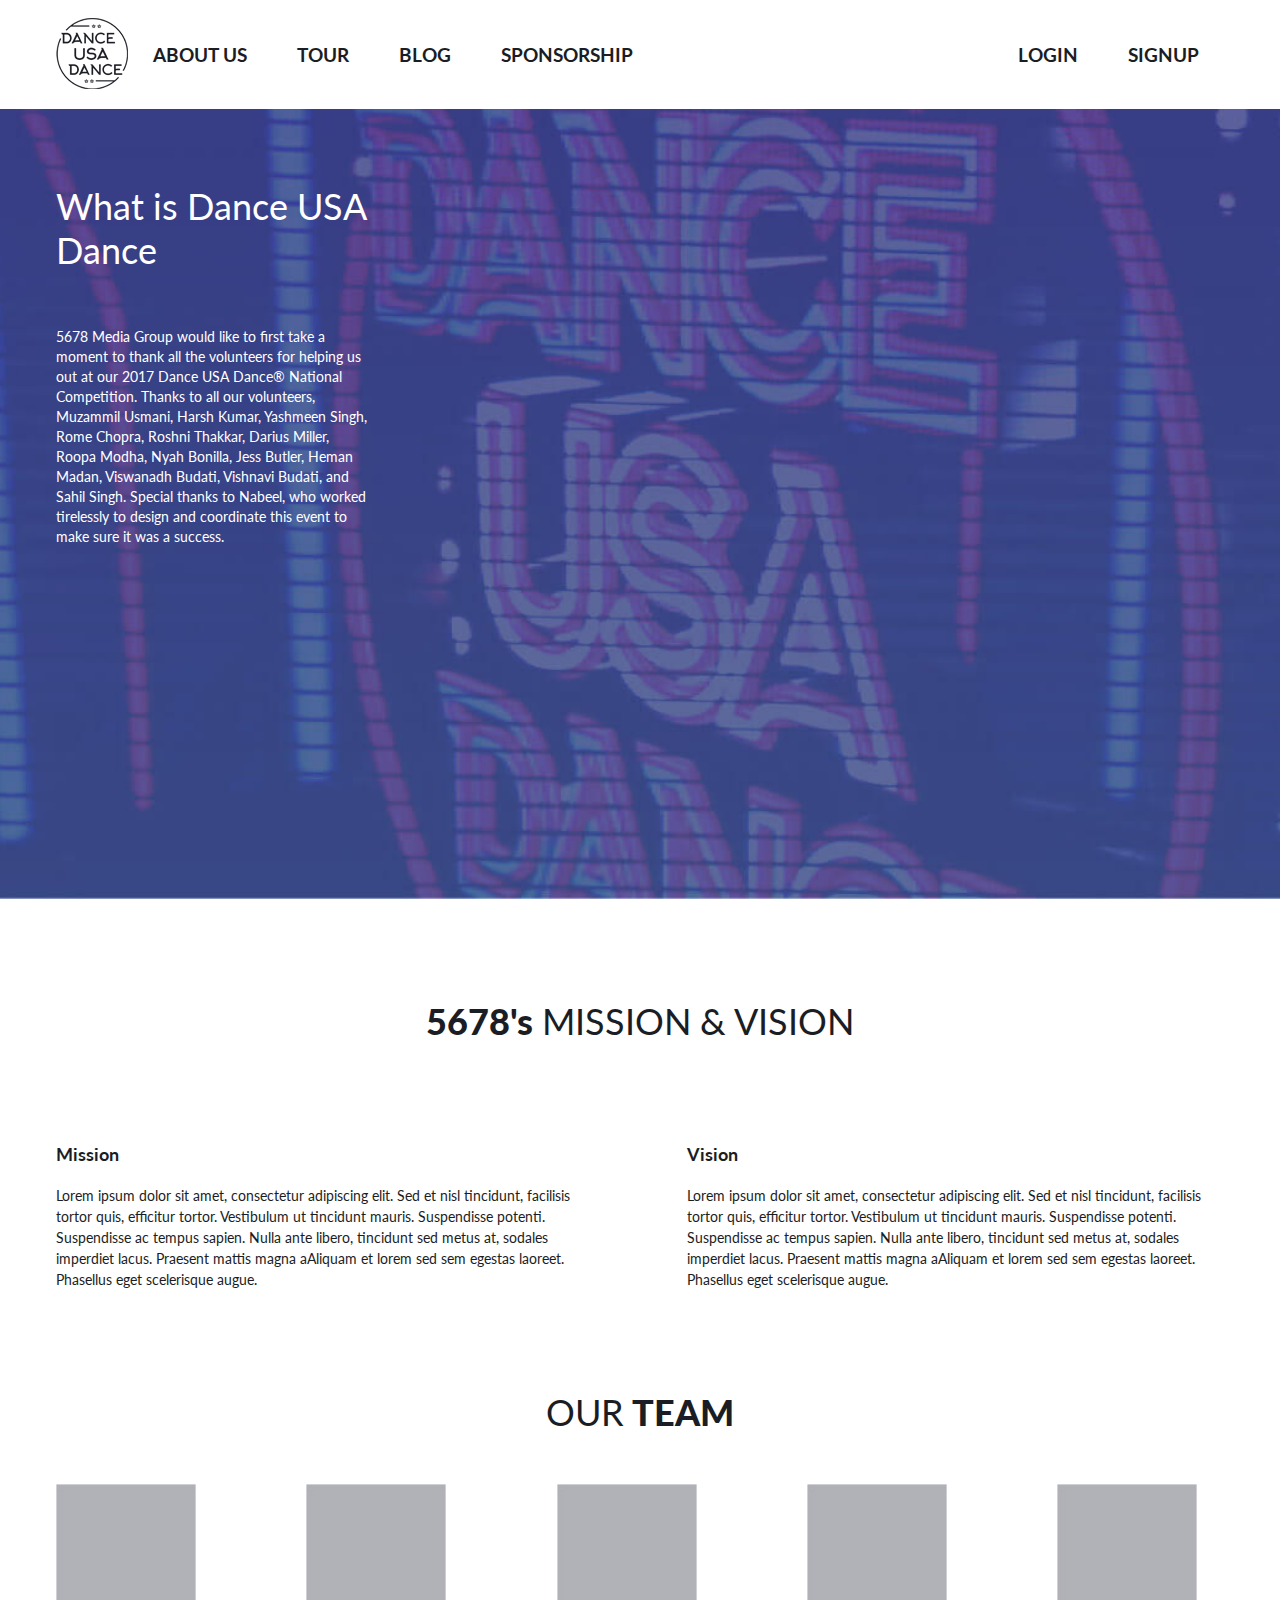
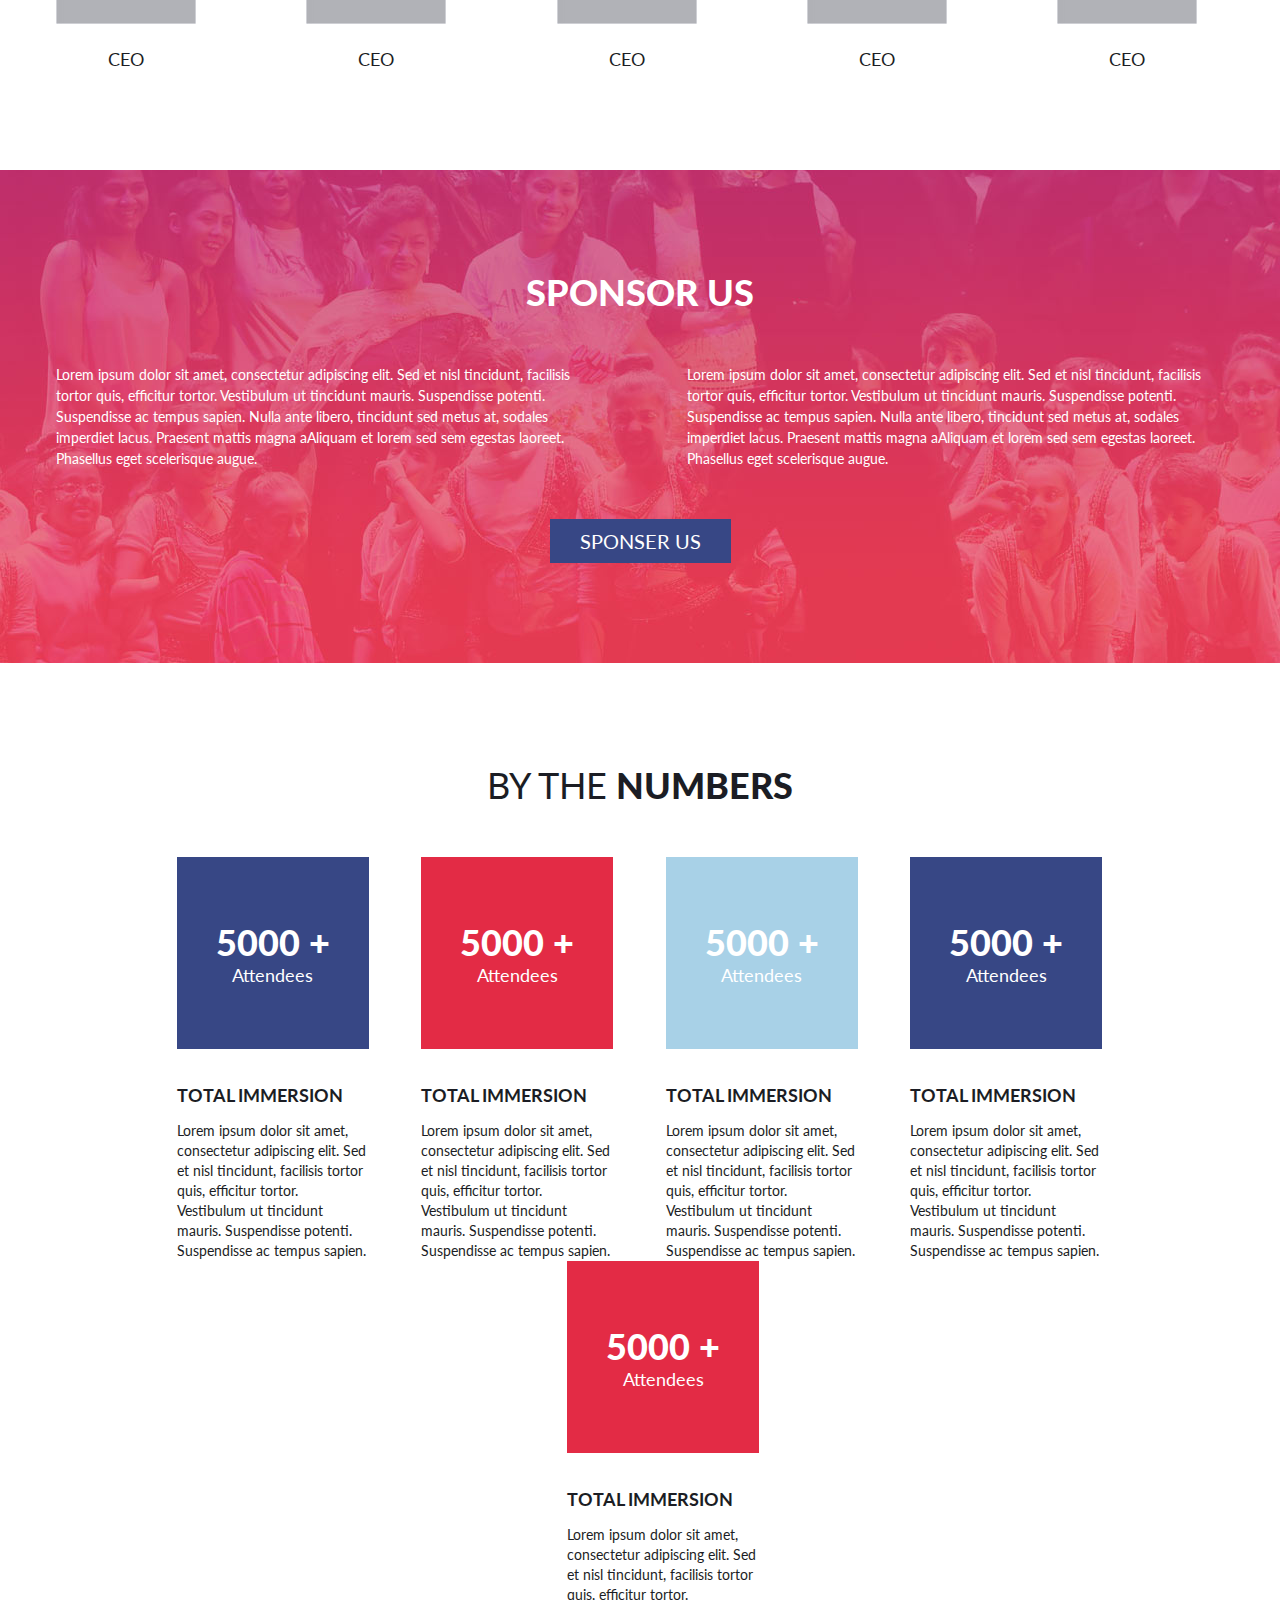
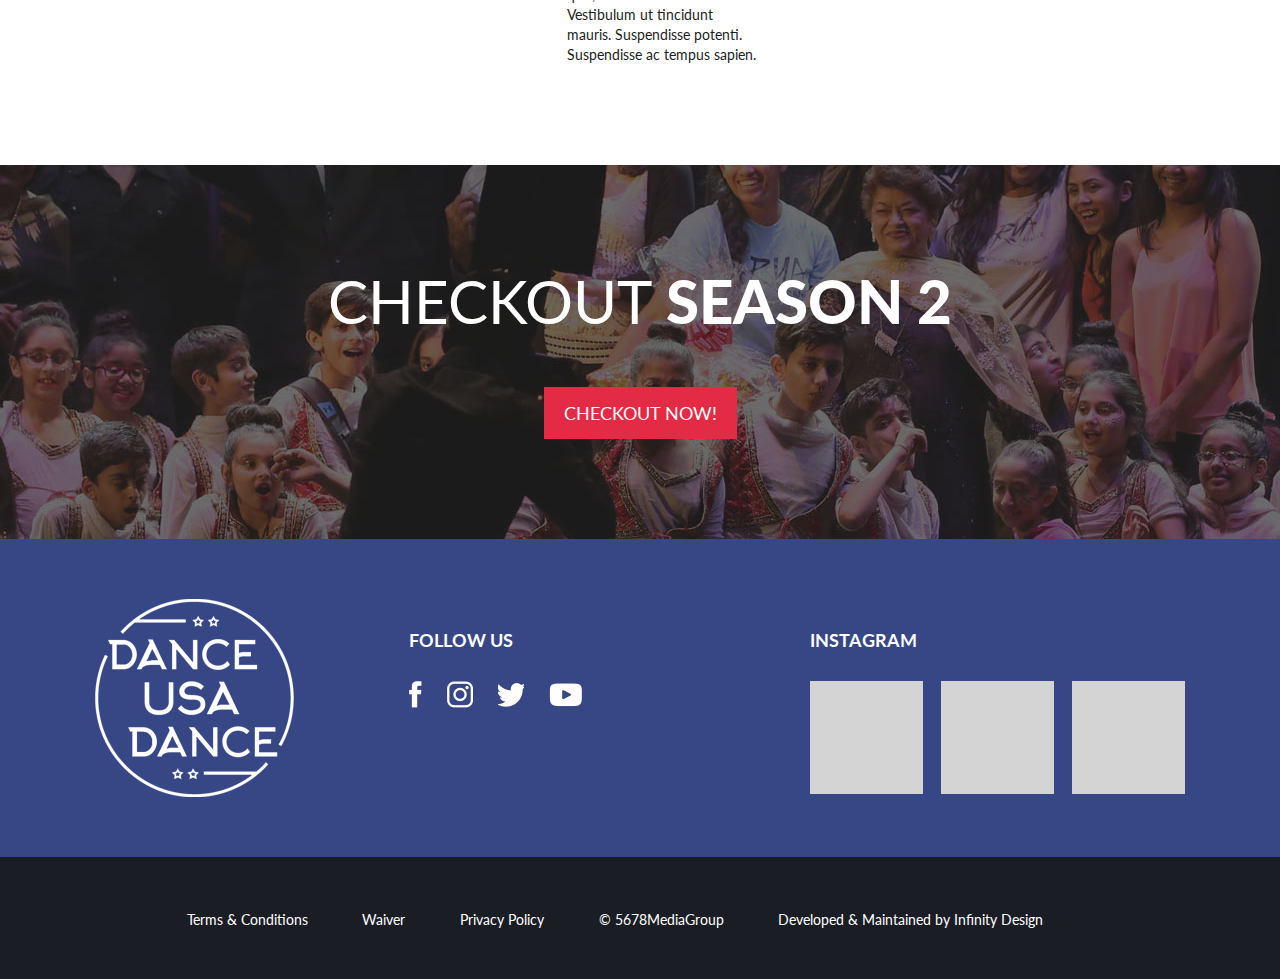
==== about_us.html @ e47f3656 "c" ====
<!DOCTYPE html>
<html>
	<head>
		<title>DUD</title>
		<meta name="viewport" content="width=device-width, initial-scale=1.0, maximum-scale=1.0, user-scalable=no" />
		<link href="https://fonts.googleapis.com/css?family=Lato:300,400,400i,700,900,900i" rel="stylesheet">
		<link href="css/style.css" rel="stylesheet">
	</head>
	<body>
		
		<div class="wrapper clearfix">
			<div class="headWrap clearfix">
				<div class="container clearfix navigation">
					<div class="header clearfix">
						<div class="logo fl"><a href="#"><img src="images/logo.png"></a></div>
						<div class="nav fl">
							<ul>
								<li><a href="#">About Us</a></a></li>
								<li><a href="#">Tour</a></li>
								<li><a href="#">Blog</a></li>
								<li><a href="#">Sponsorship</a></li>
							</ul>
						</div>
						<div class="siteLogin fr">
							<ul>
								<li class="dropdown">
									<a href="javascript:void(0)" class="loginpanel" id="login">Login</a>
									<!-- log In end  -->
								</li>
								<li><a href="javascript:void(0)" class="loginpanel" id="signUp">Signup</a></li>
							</ul>
						</div>
					</div>
				</div>
				<!-- container end -->
			</div>


			<section class="abtVideoWrap clearfix">
				<div class="container clearfix">
					<div class="abtVideo">
						<div class="txtBlock fl">
							<div class="vTitle">What is Dance USA Dance</div>
							<p>5678 Media Group would like to first take a moment to thank all the volunteers for helping us out at our 2017 Dance USA Dance® National Competition. Thanks to all our volunteers, Muzammil Usmani, Harsh Kumar, Yashmeen Singh, Rome Chopra, Roshni Thakkar, Darius Miller, Roopa Modha, Nyah Bonilla, Jess Butler, Heman Madan, Viswanadh Budati, Vishnavi Budati, and Sahil Singh. Special thanks to Nabeel, who worked tirelessly to design and coordinate this event to make sure it was a success.</p>
						</div>

						<div class="videoBlock fr">
							<iframe id="player" type="text/html" width="100%" height="475" src="https://www.youtube.com/embed/juFWl3vqsTQ?rel=0&amp;controls=0&amp;showinfo=0" frameborder="0" allowfullscreen></iframe>
						</div>
					</div>	
				</div>	
			</section>
			<!-- abtVideoWrap end -->


			<section class=" abtWrap mgTop100 clearfix">
				<div class="visionWrap clearfix">
					<h2 class="headH2 txt-center">5678's <span>MISSION & VISION</span></h2>
					<div class="container">
						<div class="colhalf fl">
							<h6 class="headH6">Mission</h6>
							<p>Lorem ipsum dolor sit amet, consectetur adipiscing elit. Sed et nisl tincidunt, facilisis tortor quis, efficitur tortor. Vestibulum ut tincidunt mauris. Suspendisse potenti. Suspendisse ac tempus sapien. Nulla ante libero, tincidunt sed metus at, sodales imperdiet lacus. Praesent mattis magna aAliquam et lorem sed sem egestas laoreet. Phasellus eget scelerisque augue.</p>
						</div>
						<div class="colhalf fr">
							<h6 class="headH6">Vision</h6>
							<p>Lorem ipsum dolor sit amet, consectetur adipiscing elit. Sed et nisl tincidunt, facilisis tortor quis, efficitur tortor. Vestibulum ut tincidunt mauris. Suspendisse potenti. Suspendisse ac tempus sapien. Nulla ante libero, tincidunt sed metus at, sodales imperdiet lacus. Praesent mattis magna aAliquam et lorem sed sem egestas laoreet. Phasellus eget scelerisque augue.</p>
						</div>
					</div>	
				</div>	

				<div class="ourTeam clearfix">
					<div class="container">
						<h2 class="headH2 txt-center"><span>OUR</span> TEAM</h2>
						<ul class="teamMember">
							<li>
								<img src="images/team.jpg">
								<div class="designation">CEO</div>
							</li>
							<li>
								<img src="images/team.jpg">
								<div class="designation">CEO</div>
							</li>
							<li>
								<img src="images/team.jpg">
								<div class="designation">CEO</div>
							</li>
							<li>
								<img src="images/team.jpg">
								<div class="designation">CEO</div>
							</li>
							<li>
								<img src="images/team.jpg">
								<div class="designation">CEO</div>
							</li>
						</ul>
					</div>	
				</div>

				<div class="sponserUs paddTopBtm  mgTop100 clearfix">
					<h2 class="headH2 mgBtm50 txt-center">SPONSOR US</span></h2>

					<div class="container">
						<div class="colhalf fl">
							<p>Lorem ipsum dolor sit amet, consectetur adipiscing elit. Sed et nisl tincidunt, facilisis tortor quis, efficitur tortor. Vestibulum ut tincidunt mauris. Suspendisse potenti. Suspendisse ac tempus sapien. Nulla ante libero, tincidunt sed metus at, sodales imperdiet lacus. Praesent mattis magna aAliquam et lorem sed sem egestas laoreet. Phasellus eget scelerisque augue.</p>
						</div>
						<div class="colhalf fr">
							<p>Lorem ipsum dolor sit amet, consectetur adipiscing elit. Sed et nisl tincidunt, facilisis tortor quis, efficitur tortor. Vestibulum ut tincidunt mauris. Suspendisse potenti. Suspendisse ac tempus sapien. Nulla ante libero, tincidunt sed metus at, sodales imperdiet lacus. Praesent mattis magna aAliquam et lorem sed sem egestas laoreet. Phasellus eget scelerisque augue.</p>
						</div>

						<div class="txt-center mgTop50 clearfix fl width100"><a href="" class="sponserBtn ">Sponser Us</a></div>
					</div>	

				</div>

				<div class="dudNumbers paddTopBtm clearfix">
					<div class="container">
						<h2 class="headH2 txt-center"><span>BY THE </span> NUMBERS</h2>
						<ul class="dudNumList mgTop50 txt-center">
							<li>
								<div class="numBoxWrap bg1 txt-center">
									<div class="numWrap">
										<h2 class="headH2">5000 +</h2>
										<p>Attendees</p>
									</div>
								</div>	
								<div class="titleTxt txt-left">TOTAL IMMERSION</div>
								<p class="txtcopy txt-left">Lorem ipsum dolor sit amet, consectetur adipiscing elit. Sed et nisl tincidunt, facilisis tortor quis, efficitur tortor. Vestibulum ut tincidunt mauris. Suspendisse potenti. Suspendisse ac tempus sapien.</p>
							</li>
							<li>
								<div class="numBoxWrap bg2 txt-center">
									<div class="numWrap">
										<h2 class="headH2">5000 +</h2>
										<p>Attendees</p>
									</div>
								</div>	
								<div class="titleTxt txt-left">TOTAL IMMERSION</div>
								<p class="txtcopy txt-left">Lorem ipsum dolor sit amet, consectetur adipiscing elit. Sed et nisl tincidunt, facilisis tortor quis, efficitur tortor. Vestibulum ut tincidunt mauris. Suspendisse potenti. Suspendisse ac tempus sapien.</p>
							</li>
							<li>
								<div class="numBoxWrap bg3 txt-center">
									<div class="numWrap">
										<h2 class="headH2">5000 +</h2>
										<p>Attendees</p>
									</div>
								</div>	
								<div class="titleTxt txt-left">TOTAL IMMERSION</div>
								<p class="txtcopy txt-left">Lorem ipsum dolor sit amet, consectetur adipiscing elit. Sed et nisl tincidunt, facilisis tortor quis, efficitur tortor. Vestibulum ut tincidunt mauris. Suspendisse potenti. Suspendisse ac tempus sapien.</p>
							</li>
							<li>
								<div class="numBoxWrap bg1 txt-center">
									<div class="numWrap">
										<h2 class="headH2">5000 +</h2>
										<p>Attendees</p>
									</div>
								</div>	
								<div class="titleTxt txt-left">TOTAL IMMERSION</div>
								<p class="txtcopy txt-left">Lorem ipsum dolor sit amet, consectetur adipiscing elit. Sed et nisl tincidunt, facilisis tortor quis, efficitur tortor. Vestibulum ut tincidunt mauris. Suspendisse potenti. Suspendisse ac tempus sapien.</p>
							</li>
							<li>
								<div class="numBoxWrap bg2 txt-center">
									<div class="numWrap">
										<h2 class="headH2">5000 +</h2>
										<p>Attendees</p>
									</div>
								</div>	
								<div class="titleTxt txt-left">TOTAL IMMERSION</div>
								<p class="txtcopy txt-left">Lorem ipsum dolor sit amet, consectetur adipiscing elit. Sed et nisl tincidunt, facilisis tortor quis, efficitur tortor. Vestibulum ut tincidunt mauris. Suspendisse potenti. Suspendisse ac tempus sapien.</p>
							</li>																					
						</ul>
					</div>
				</div>

				<div class="season2 paddTopBtm txt-uppercase txt-center clearfix">
					<h1 class="headH1 txt-uppercase"><span>checkout</span> season 2</h1>
					<a href="#" class="btnPrimary mgTop50 txt-uppercase">checkout now!</a>
				</div>


			</section>


			<div class="footerWrap clearfix">
				<div class="containerMd clearfix">
					<div class="footerLogo fl">
						<a href="#"><img src="images/footlogo.png"></a>
					</div>
					<div class="social fl">
						<h6 class="headH6">follow Us</h6>
						<a href="#" class="fb socialIcon"></a>
						<a href="#" class="insta socialIcon"></a>
						<a href="#" class="twit socialIcon"></a>
						<a href="#" class="yt socialIcon"></a>
					</div>
					<div class="instaUpdates fr">
						<h6 class="headH6">instagram</h6>
						<div class="inUpdate fl"></div>
						<div class="inUpdate fl"></div>
						<div class="inUpdate fl"></div>
					</div>
				</div>
				<!-- container end -->
			</div>
			<!-- footerWrap end -->
			<div class="btmFooter txt-center clearfix">
				<div class="containerMd containerMd">
					<a href="#">Terms & Conditions </a>
					<a href="#">Waiver</a>
					<a href="#">Privacy Policy</a>
					<a href="#">&copy; 5678MediaGroup  </a>
					<a href="#">Developed & Maintained by Infinity Design</a>
				</div>
			</div>
			<!-- btmFooter end -->
		</div>
		<script src="js/jquery-1.9.1.min.js"></script>
		<script src="js/custom.js"></script>

		
	</body>
</html>
---- css/style.css ----
*{ margin:0; padding: 0; box-sizing: border-box;}
*:focus{outline: none;}
.clearfix:before,
.clearfix:after {content: '\0020';display: block;overflow: hidden;visibility: hidden;width: 0;height: 0}
.clearfix:after {clear: both}
.clearfix {zoom: 1}
html{height: 100%}
body{-webkit-text-size-adjust:100%;font-family: 'Lato', sans-serif, arial; font-size:18px;color: #ffffff;  }
li{list-style: none;}
a{text-decoration: none; outline: none}
a:hover{cursor: pointer}
img{border: none; width: auto;height: auto; max-width: 100%}
select,
textarea,
input[type="text"],
input[type="button"],
input[type="submit"] {
     -webkit-appearance: none;
     border-radius: 0;
     outline: 0;
     background: none;
     border: 0;
} 
button { border: 0; cursor: pointer; }
::-webkit-input-placeholder { /* Chrome/Opera/Safari */
  color: #ffffff;
}
input:-moz-placeholder { /* Mozilla Firefox 4 to 18 */
   color:    #ffffff;
}
::-moz-placeholder { /* Mozilla Firefox 19+ */
   color:    #ffffff;
}
:-ms-input-placeholder { /* Internet Explorer 10-11 */
   color:    #ffffff;
}
::-ms-input-placeholder { /* Microsoft Edge */
   color:    #ffffff;
}
select:-webkit-autofill, input:-webkit-autofill {
    -webkit-box-shadow: 0 0 0 1000px #ffffff inset !important;
}

/********common css******/
.fl{float: left;}
.fr{float: right}
.txt-left{text-align: left}
.txt-right{text-align: right}
.txt-center{text-align: center}
.txt-uppercase{text-transform: uppercase;}

.headH1{color: #fff; font-size: 60px;font-weight: 900}
.headH1 span{font-weight: 400}
.headH2{color: #1b1d24;font-weight: 900;font-size: 36px;}
.headH2 span{font-weight: 400}  
.headH6{color: #1b1d24;font-size: 18px}
.mgZero{margin:0 !important }
.paddTopBtm {padding: 100px 0}
.mgTop100{margin-top: 100px}
.mgBtm50{margin-bottom: 50px}
.mgTop50{margin-top: 50px}
.width100{width: 100%}
.txtcopy{font-size: 14px;line-height: 20px;color: #1b1d24}


.btnPrimary{background: #e32b45;padding: 15px 20px;color: #ffffff;display: inline-block;}
/*******************/


.container{width: 1168px; margin:0 auto;position: relative;}
.containerMd{width: 1090px;margin: 0 auto}

.dropdownMenu{width: 100%;top:-194px;position: absolute; display: none; z-index: 1}

.hidden{display: none;}
.showDiv{-webkit-transition: all 2s ease ; transition: all 2s ease ;display: none;}

/*********common css***********/
.col-1 {width: 8.33%;}
.col-2 {width: 16.66%;}
.col-3 {width: 25%;}
.col-4 {width: 30.75%;}
.col-5 {width: 41.66%;}
.col-6 {width: 50%;}
.col-7 {width: 58.33%;}
.col-8 {width: 66.66%;}
.col-9 {width: 75%;}
.col-10 {width: 83.33%;}
.col-11 {width: 91.66%;}
.col-12 {width: 100%;}
[class*="col-"] {float: left; padding: 0 15px; }
.row::after {content: "";clear: both; display: table;}

/***button css***/
.btn-black { background: #1b1d24; color: #fff; font-weight: 700; font-size: 20px; padding: 15px 35px;}
.btn-red { background: #e32b45; padding: 10px 20px; color: #fff }

/*******margins****/
.marg-t-20 { margin-top: 42px }
.pad-0 { padding: 0; }
/**********/


/*----- video css start --------*/
.videoWrap{padding:80px 0;}
.videoWrap .headH2{margin-bottom: 30px}
.videoWrap .videoCnt .videoBlock{width: 375px; height: auto;display: inline-block;
margin: 20px 20px 0 0;color: #606060;}
.videoWrap .videoCnt .alb_item.mgRightNone{margin-right: none}
.videoWrap .videoCnt .videoBlock .videoTitle{font-size: 18px;margin-top: 20px;font-weight: 700 }
.videoWrap .videoCnt .videoBlock .videoDate{font-size: 14px; }

/*----- video css end --------*/

/***************/

/*---------------header css start-------------------*/
.headWrap{background: #fff; width: 100%;z-index: 2; position: relative;}
.headWrap .header .logo img{display: block;margin-top: 18px}
.headWrap .header li{float: left;position: relative;}
.headWrap .header li a{color:#1b1d24; font-size: 19px;text-transform: uppercase;font-weight: 700;display: block;padding:43px 25px;}
.navigation { position: relative; z-index: 1 }
.headWrap .dropdown .arrowup {width: 0;height: 0;border-left: 6px solid transparent;border-right: 6px solid transparent; border-bottom: 6px solid #3b2f43;margin: 0 auto;}

.registerWrap{background: #374785;padding: 55px 0;}
.registerWrap .registerContainer{ width: 570px; margin:0 auto; }
.registerWrap .registerContainer .headH5{margin-bottom: 25px;color: #fff;font-size: 18px; font-weight: 900; text-transform: uppercase;}
.registerWrap .registerContainer .mgtb{margin:13px 0 20px;}
.registerWrap .registerContainer .mg15{margin-top: 15px}
.registerWrap .registerContainer .txtCopy{font-size: 14px;font-weight: 300 }
.registerWrap .registerContainer .openLink{color: #91b5d3;margin-left: 5px; text-decoration: underline;font-size: 14px}
.registerWrap .registerContainer .btnSign{text-transform:uppercase;padding: 20px;background: #1b1d24 ;font-weight: 700;color: #fff;padding: 12px 32px}
.registerWrap .registerContainer .socialLogin{width: 200px}
.registerWrap .registerContainer .socialLogin .loginbtn{color: #fff;font-size: 14px; width: 100%;height: 30px;font-weight: 700;margin-bottom: 8px;}
.registerWrap .registerContainer .socialLogin .fbLogin{background: #496fb2 url(../images/regifb.png) no-repeat 16px center;}
.registerWrap .registerContainer .socialLogin .twitLogin{background: #70a7d5 url(../images/regitwit.png) no-repeat 12px center;}
.registerWrap .registerContainer .socialLogin .gPlusLogin{background: #ef5b49 url(../images/regiplus.png) no-repeat 12px center;}
.registerWrap .registerContainer .socialLogin .mgTop{margin-top:35px }
.registerWrap .registerContainer .dividerBlock{width: 40px;position: relative;margin: 0 0 0 20px}
.registerWrap .registerContainer .dividerBlock .divider{width: 1px; background: #8db1d0; margin:0 auto;}
.registerWrap .registerContainer .dividerBlock .txt{color: #a8d1e7; font-size:14px; font-weight: 900;background: #374785;padding: 7px;left: 3px;top: 50%;position: absolute;margin-top: -12px;  }


.registerWrap .registerContainer .emailLogin{width: 290px}
.registerWrap .registerContainer .emailLogin .inputy{width: 91%;border:1px solid #fff;font-size:14px; color: #fff;height: 30px; line-height: 30px;background: none;margin-bottom: 8px;padding: 0 4%}
.registerWrap .registerContainer .emailLogin .check{position: relative;top:2px;margin-right: 4px}

.registerWrap .signIn.registerContainer .dividerBlock .txt{margin-top: -21px;}
/*---------------header css end-------------------*/

/*.homeBaner{background: url(../images/homemainbg.jpg) no-repeat top center; height: 100vh; background-size: cover}*/

.joinDud{background: #1b1d24; text-transform: uppercase;padding: 90px 0;}
.jNow{font-size: 20px;color: #fff;background: #e32b45;width: 190px;height: 50px;line-height: 50px; 
  margin: 35px auto 0;display: block;font-weight: 700}


/*-----sameer------*/
  /******homepage***/
  .slider1 {background: url(../images/homemainbg.jpg) no-repeat top center; height: 100vh; background-size: cover  }

  /*--blog--*/
  .tabpanel { margin-top: 15px }
  .tablist { float: left; margin-top: 0px}
  .tablist li { display: inline-block; padding: 0 10px 0 0;}
  .tablist li a { font-weight: 400; font-size: 14px; text-transform: uppercase; color: #1b1d24;transition: .5s ease all}
  .tablist li a:hover, .tablist li a.active { border-bottom: 1px solid #000; padding-bottom: 5px  }
  .crsl-items{margin: 30px auto;}
  .crsl-item figcaption{    position: absolute;bottom: 4px;left: 0; width: 98.9%; padding: 10px;color: #FFF;
    background: rgba(20,22,29,.5); padding:20px; color: #6d6d6e; font-size: 14px; font-weight: 700}
  .blogmsg { display: block; text-transform: uppercase; color: #fff; font-size: 18px; margin-bottom: 10px }
  .crsl-nav{position: relative;min-height: 1px;display: block!important; margin-right: 7px; float: right;    margin-bottom: 13px;}
  .crsl-nav .previous, .crsl-nav .next{float: right; background: url(../images/prev.jpg) no-repeat 0; text-indent: -70px;
    overflow: hidden; width: 32px; height: 33px;}
  .crsl-nav .next{float: right; background: url(../images/prev.jpg) no-repeat 0;  border-right: 1px solid black;  
     transform: rotate(180deg); }
  .advbg { background: url(../images/adbg1.jpg) no-repeat 0 0; background-size: cover; }
  .pad-tb-20 { padding: 64px 0}
  .bgGray { background: #b0b1b7; }
  .heading_h5, .heading_h6 {font-size: 18px; color: #1b1d24; font-weight: 700; text-transform: uppercase;}
    .heading_h6 { font-size: 14px; margin-top: 6px;}
    .newscopy { font-size: 14px;font-weight: 400; color: #1b1d24; margin-top: 19px; line-height: 20px}
    .blogrow .col-4 { width: 33.32%;}
    .relatedarticles .col-4 {width: 33.30%; padding-left: 0!important;}

/*******article page***/
.articlepanel { margin-top: 25px; }
  .articlepage {margin: 20px 0; }
  .heading-h1 {text-transform: uppercase;line-height: 38px; font-size: 36px; font-weight: 900;  color:#1b1d24;  }
  .date { font-size: 18px; color: #ababab; font-weight: 700;line-height: 18px;margin-top: 10px;}
  .articlecopy { font-size: 14px; font-weight: 400; color: #1b1d24; line-height: 18px; margin: 15px 0; }
  .articlevideo { width: 100%; }
  .articleall { margin: 15px 0 45px; }
  .arelatehead { color: #1b1d24; font-weight: 900; font-size: 36px;  }
  .blackhr { width: 100%; border-bottom: 1px solid #1b1d24; margin: 15px 0 }
  .emailsubpanel { width: 100%; background: #1b1d24; padding:25px; }
   .emailsubpanel .heading_h5 { color: #fff }
   .emailsubpanel .articlecopy { color: #fff }
   .esubfield {width: 91%;  border: 1px solid #fff; font-size: 14px; color: #fff; line-height: 36px;
    background: none; margin-bottom: 8px; padding: 0 4%;margin: 5px 0 30px;}
  
/***********/
    

/*-----end sameer------*/

/*----- about us css start -------*/

.abtVideoWrap{height: 100vh;background: url(../images/abtmainbg.jpg)  no-repeat  center/cover;position: relative;margin-top: -110px;}
.abtVideoWrap .abtVideo { position: absolute;top: 50%;margin-top: 80px;left: 0;width: 100%;margin-top: 130px;}
.abtVideoWrap .txtBlock{width: 316px;}
.abtVideoWrap .txtBlock .vTitle{font-size: 36px;margin-bottom: 55px}
.abtVideoWrap .txtBlock p{font-size: 14px;line-height: 20px}
.abtVideoWrap .videoBlock{width: 767px}

.abtWrap .colhalf{width: 46%; font-size: 14px; }
.abtWrap .colhalf p{ line-height: 21px}
/*------ visionBlock start ----------*/
.visionWrap{color: #1b1d24;padding-bottom: 100px}
.visionWrap .headH2{margin-bottom:100px;}
.visionWrap .headH6{margin-bottom: 20px}

/*------- visionBlock end --------------*/

/*------ ourTeam start ----------*/
.ourTeam .teamMember {margin-top: 50px}
.ourTeam .teamMember li{display:inline-block;width: 12%; margin-left: 9%;}
.ourTeam .teamMember li:first-child{margin-left: 0}
.ourTeam .teamMember li .designation{color: #1b1d24;text-align: center;margin-top: 20px}
/*------- ourTeam end --------------*/

/*------- sponserUs end --------------*/
.sponserUs{background: url(../images/sponserBg.jpg) no-repeat center;}
.sponserUs .headH2{color: #ffffff}
.sponserUs .sponserBtn{text-transform: uppercase;background: #374785;color: #ffffff;font-size: 20px;padding: 10px 30px ;display: inline-block;}
/*------- sponserUs end --------------*/

/*----- Numbers css start ---------*/
.dudNumbers .bg1{background: #374785}
.dudNumbers .bg2{background: #e32b45}
.dudNumbers .bg3{background: #a8d1e7}
.dudNumbers .numBoxWrap{width: 192px;height: 192px;display: table;}
.dudNumbers .numWrap{display: table-cell;vertical-align: middle;}
.dudNumbers .numWrap .headH2, .dudNumbers .numWrap p{color: #ffffff;}
.dudNumbers .dudNumList li{width: 16.5%;display: inline-block;margin-left: 4%}
.dudNumbers .dudNumList li:first-child{margin-left: 0}
.dudNumbers .dudNumList .titleTxt{text-transform: uppercase;color: #1b1d24;margin: 35px 0 15px;font-weight: bold;}
/*----- Numbers css end ---------*/

.season2{background: url(../images/season2bg.jpg) no-repeat center;}

/*---------- about us css end ------------*/





/*---------------footer css start-------------------*/
.footerWrap{background: #374785;padding: 60px 0}
.footerWrap .footerLogo{margin-right: 115px}
.footerWrap .footerLogo img{display: block;}
.footerWrap .headH6{color: #fff; font-size: 18px; text-transform: uppercase;margin: 30px 0}
.footerWrap .social .socialIcon{margin: 0 25px 0 0}
.footerWrap .social .fb{background: url(../images/fb.png) no-repeat  center;width: 13px; height: 27px; float: left;}
.footerWrap .social .insta{background: url(../images/insta.png) no-repeat  center;width: 26px; height: 27px;float: left;}
.footerWrap .social .twit{background: url(../images/twit.png) no-repeat  center;width: 26px; height: 27px;float: left;}
.footerWrap .social .yt{background: url(../images/yt.png) no-repeat  center;width:33px; height: 27px;float: left;}
.footerWrap .instaUpdates .inUpdate{background: #d4d4d4; width: 113px;height: 113px; margin-right: 18px}
.footerWrap .instaUpdates .inUpdate:last-child{margin-right: 0}

.btmFooter{background: #1b1d24;padding: 50px 0}
.btmFooter a{font-size: 14px; color: #fff; margin-right: 50px}

/*---------------footer css end-------------------*/
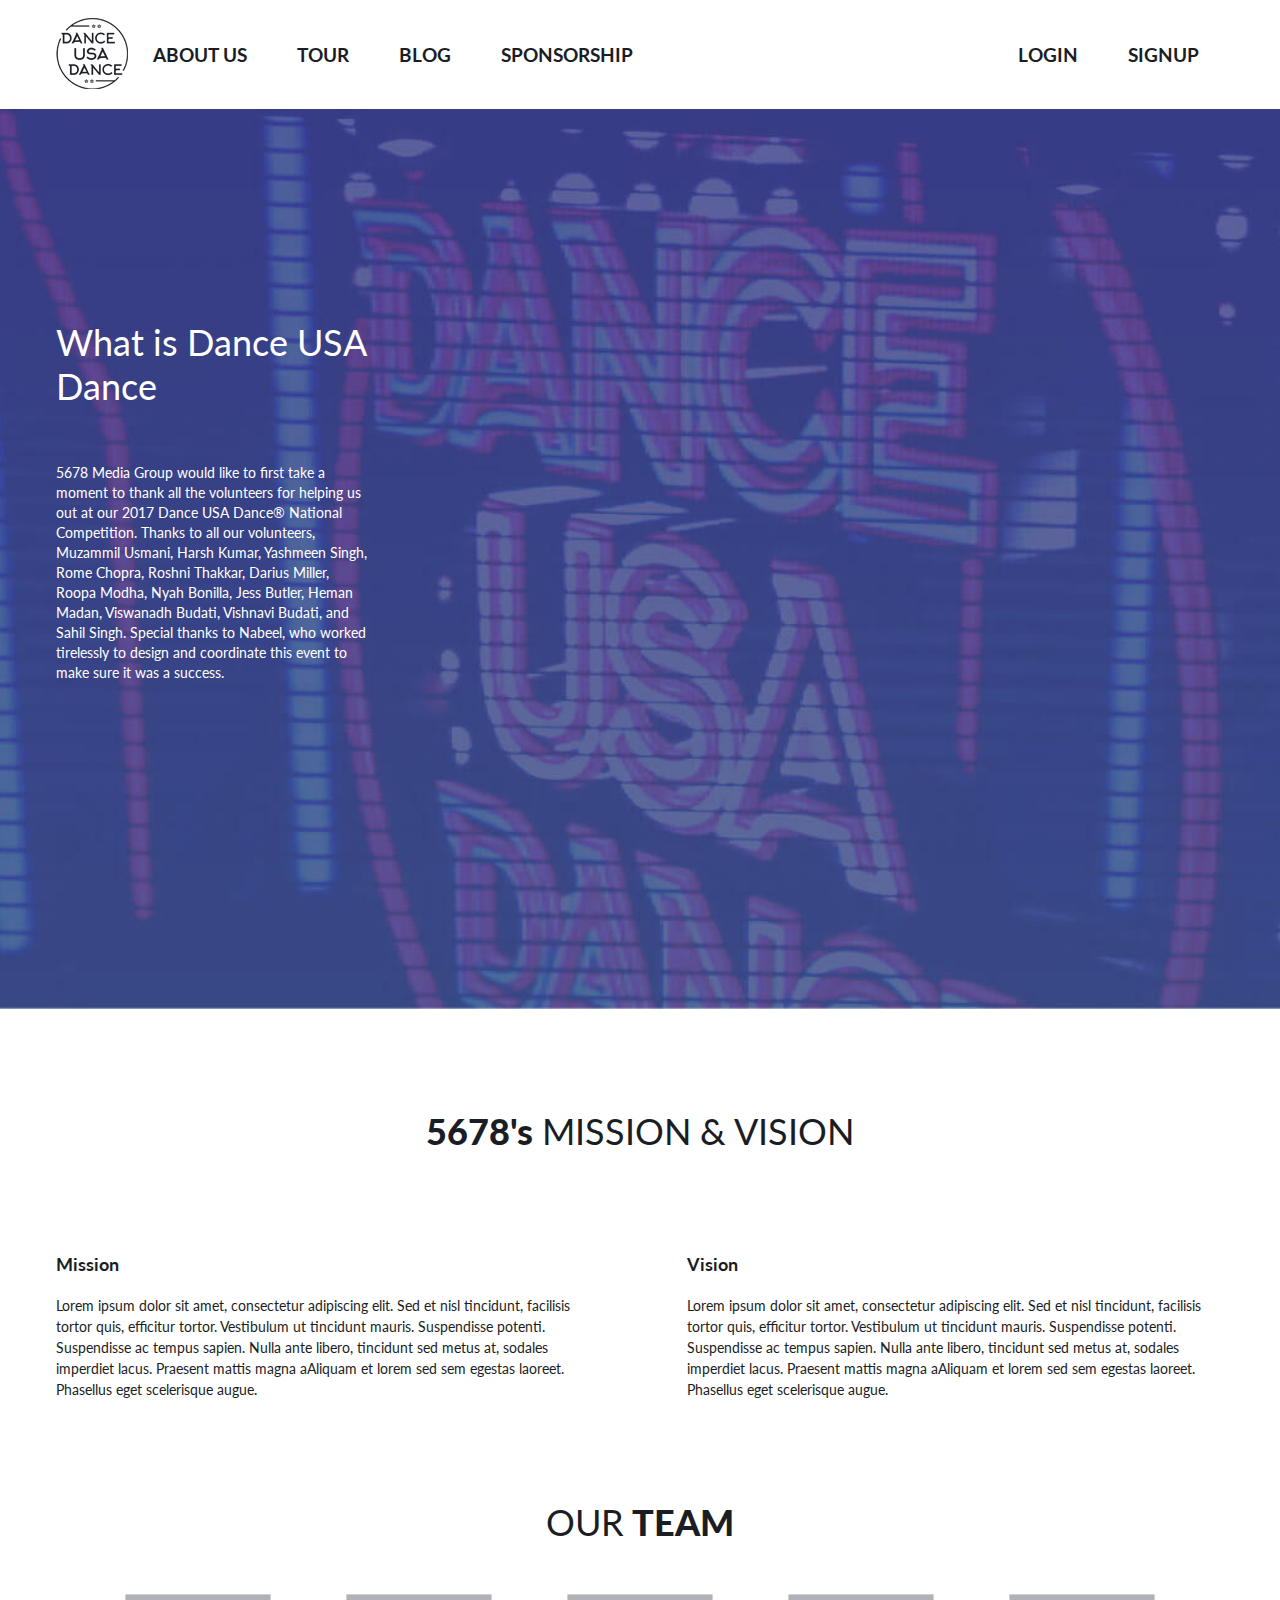
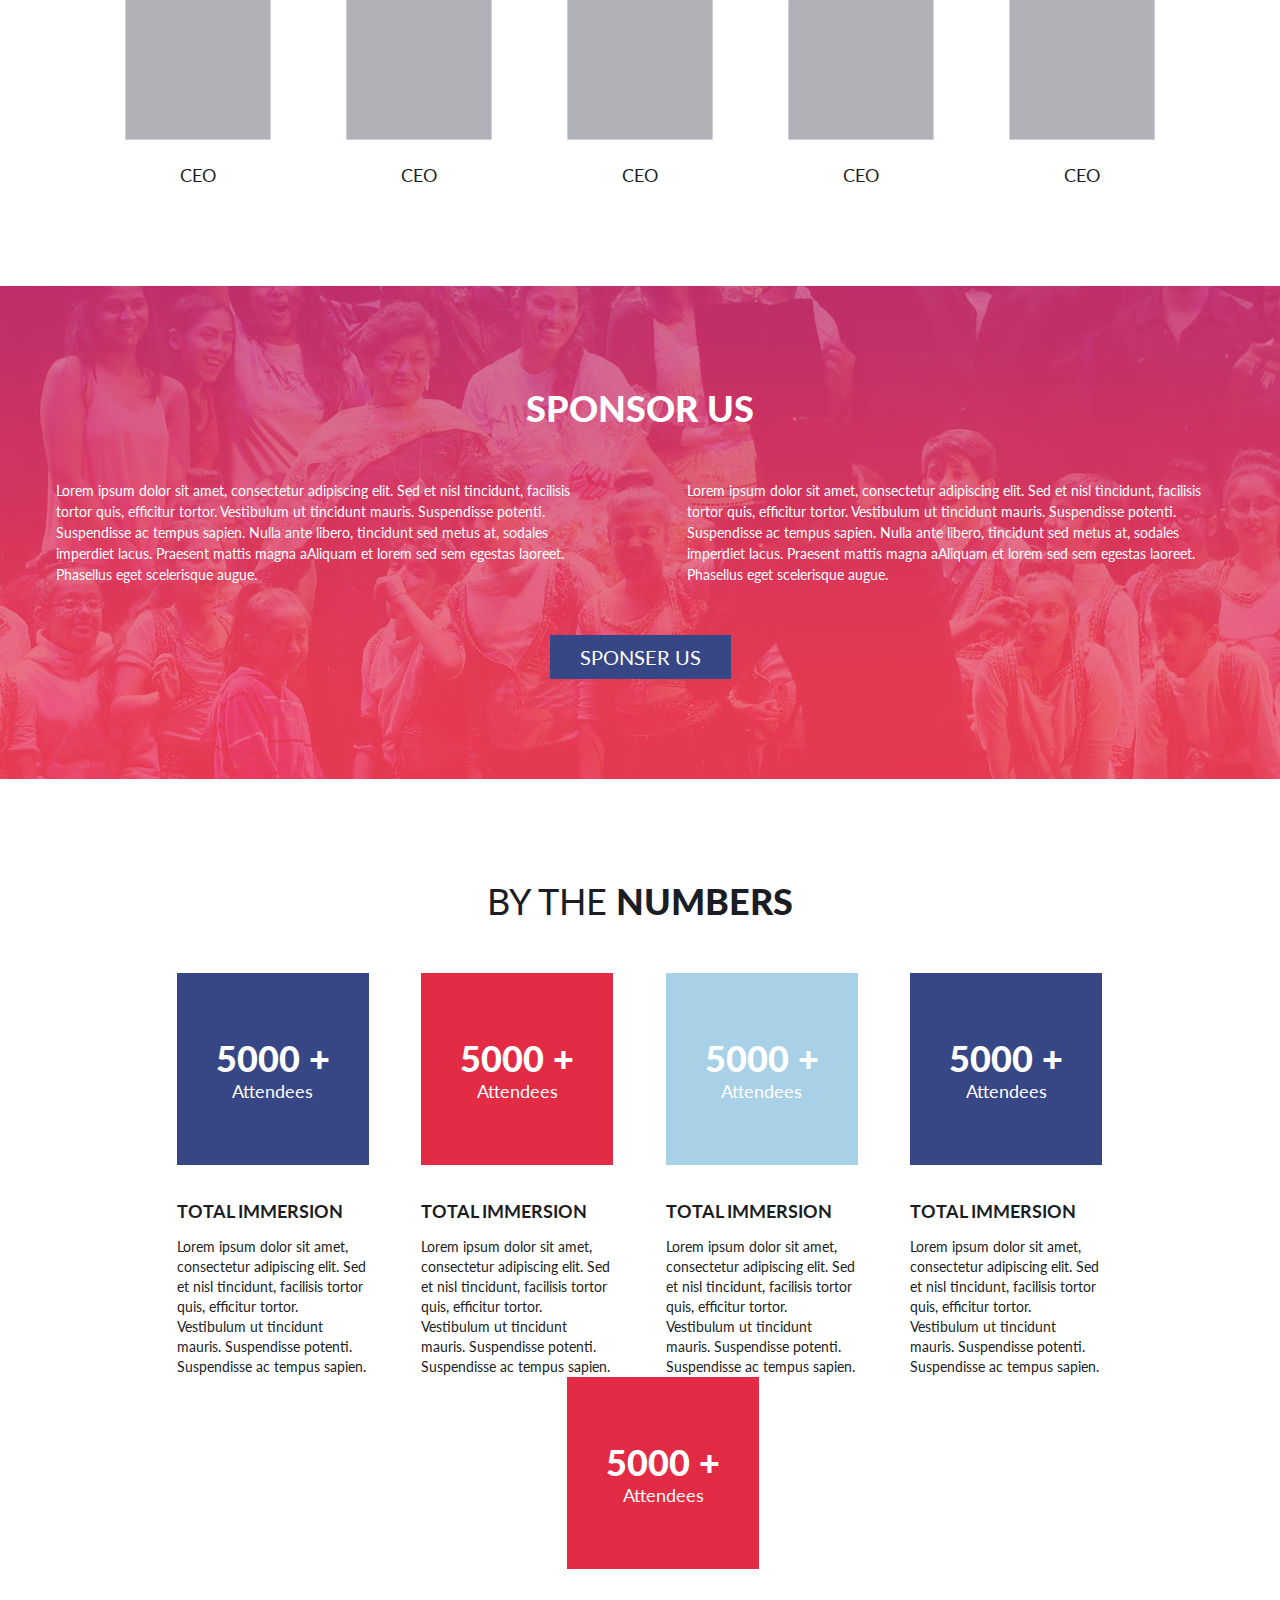
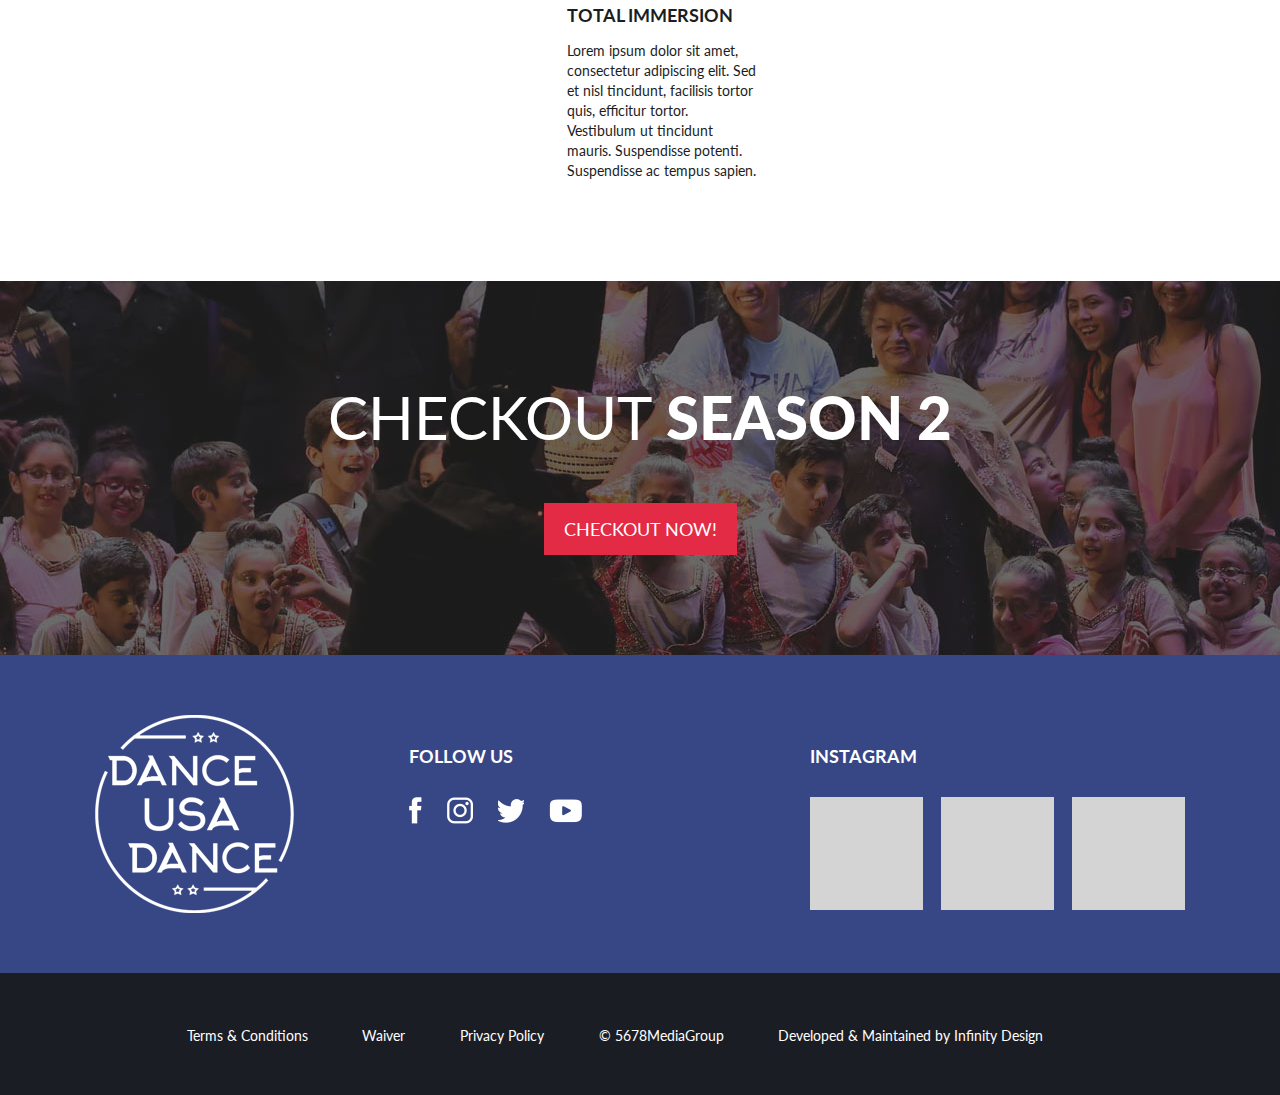
==== commit d247de97: "c" ====
--- a/about_us.html
+++ b/about_us.html
@@ -68,9 +68,9 @@
 					</div>	
 				</div>	
 
-				<div class="ourTeam clearfix">
-					<div class="container">
-						<h2 class="headH2 txt-center"><span>OUR</span> TEAM</h2>
+				<div class="ourTeam txt-center clearfix">
+					<div class="container">
+						<h2 class="headH2 "><span>OUR</span> TEAM</h2>
 						<ul class="teamMember">
 							<li>
 								<img src="images/team.jpg">
--- a/css/style.css
+++ b/css/style.css
@@ -156,6 +156,12 @@
 
 
 /*-----sameer------*/
+  /******2018 page tour******/
+  .heading_h1 { color: #1b1d24; font-weight: 900; font-size: 36px; text-align: center;}
+  .homeBaner.tourpanel { background: #edf0f3; padding: 69px 0 0 }
+  .tourmap { background: url(../images/2018map.png) no-repeat 0 0; height: 722px; background-size: 100% }
+  /************/
+
   /******homepage***/
   .slider1 {background: url(../images/homemainbg.jpg) no-repeat top center; height: 100vh; background-size: cover  }
 
@@ -163,7 +169,7 @@
   .tabpanel { margin-top: 15px }
   .tablist { float: left; margin-top: 0px}
   .tablist li { display: inline-block; padding: 0 10px 0 0;}
-  .tablist li a { font-weight: 400; font-size: 14px; text-transform: uppercase; color: #1b1d24;transition: .5s ease all}
+  .tablist li a { font-weight: 400; font-size: 18px; margin-right: 30px; text-transform: uppercase; color: #1b1d24;transition: .5s ease all}
   .tablist li a:hover, .tablist li a.active { border-bottom: 1px solid #000; padding-bottom: 5px  }
   .crsl-items{margin: 30px auto;}
   .crsl-item figcaption{    position: absolute;bottom: 4px;left: 0; width: 98.9%; padding: 10px;color: #FFF;
@@ -181,23 +187,54 @@
     .heading_h6 { font-size: 14px; margin-top: 6px;}
     .newscopy { font-size: 14px;font-weight: 400; color: #1b1d24; margin-top: 19px; line-height: 20px}
     .blogrow .col-4 { width: 33.32%;}
-    .relatedarticles .col-4 {width: 33.30%; padding-left: 0!important;}
+    .relatedarticles { margin-top: 35px }
+    .relatedarticles .col-4 {width: 33.30%; padding-left: 0!important; padding-right: 24px}
+    .relatedarticles figcaption { margin-top: 20px }
+    .relatedarticles .heading_h6 { color: #9e9e9e }
+
 
 /*******article page***/
-.articlepanel { margin-top: 25px; }
-  .articlepage {margin: 20px 0; }
+
+.articlepanel { margin-top: 25px;}
+.leftpanel {  width: 768px; float: left; }
+.rightpanel { float: right; width: 370px; }
+  .articlepage {margin:50px 0; }
   .heading-h1 {text-transform: uppercase;line-height: 38px; font-size: 36px; font-weight: 900;  color:#1b1d24;  }
   .date { font-size: 18px; color: #ababab; font-weight: 700;line-height: 18px;margin-top: 10px;}
-  .articlecopy { font-size: 14px; font-weight: 400; color: #1b1d24; line-height: 18px; margin: 15px 0; }
-  .articlevideo { width: 100%; }
+  .articlecopy { font-size: 14px; font-weight: 400; color: #1b1d24; line-height: 21px; margin: 35px 0; }
+  .articlevideo { width: 100%; margin: 50px 0}
   .articleall { margin: 15px 0 45px; }
   .arelatehead { color: #1b1d24; font-weight: 900; font-size: 36px;  }
   .blackhr { width: 100%; border-bottom: 1px solid #1b1d24; margin: 15px 0 }
   .emailsubpanel { width: 100%; background: #1b1d24; padding:25px; }
    .emailsubpanel .heading_h5 { color: #fff }
-   .emailsubpanel .articlecopy { color: #fff }
+   .emailsubpanel .articlecopy { color: #fff; margin: 20px 0}
    .esubfield {width: 91%;  border: 1px solid #fff; font-size: 14px; color: #fff; line-height: 36px;
     background: none; margin-bottom: 8px; padding: 0 4%;margin: 5px 0 30px;}
+    .newslist {margin-top: 25px}
+    .listtab li a { background: #374785; padding: 14px 0px; float: left; color: #fff; width:123px; font-size: 16px;
+    text-align: center; transition: .5s ease all; font-weight: 400}
+    .listtab li a:hover { background: #1b1d24 }
+    .listtab li.active a  { background: #edf0f3; color: #1b1d24; }
+    .newslistpanel { background: #edf0f3; padding: 20px 28px;; width: 100%}
+    .trendingnewlist li { width: 100%; margin-bottom: 30px;  }
+    .trendingnewlist li:last-child { margin-bottom: 0 }
+    .trendingnewlist li .heading_h5 { margin-top: 10px }
+    .socialpanel { margin-top: 35px; }
+    .socialpanel .arelatehead { font-size: 18px; font-weight: 700; }
+    .facebooklogo { background: url(../images/facebookicon.png) no-repeat  0 0; width: 19px; height: 27px; display: inline-block;
+    margin-right: 20px; }
+    .instagram { background: url(../images/instagramicon.png) no-repeat  0 0; width: 26px; height: 27px; 
+      display: inline-block;  margin-right: 20px; }
+    .twitter {background: url(../images/twittericon.png) no-repeat  0 0; width: 29px; height: 27px; display: inline-block;
+    margin-right: 20px; }
+    .youtube {background: url(../images/youtubeicon.png) no-repeat  0 0; width: 32px; height: 27px; display: inline-block;
+    margin-right: 20px; }
+    .instagrampanel { margin-top: 35px }
+    .socialicon a { display: inline-block; margin-right: 9px }
+    .socialicon a.last { margin-right: 0 }
+    .footerwithtxt { margin-top:55px }
+    .datetxt { color: #ababab }
   
 /***********/
     
@@ -206,9 +243,9 @@
 
 /*----- about us css start -------*/
 
-.abtVideoWrap{height: 100vh;background: url(../images/abtmainbg.jpg)  no-repeat  center/cover;position: relative;margin-top: -110px;}
-.abtVideoWrap .abtVideo { position: absolute;top: 50%;margin-top: 80px;left: 0;width: 100%;margin-top: 130px;}
-.abtVideoWrap .txtBlock{width: 316px;}
+.abtVideoWrap{height: 100vh;background: url(../images/abtmainbg.jpg)  no-repeat  center/cover;position: relative;width: 100%;display: table;}
+.abtVideoWrap .abtVideo {height: 100vh;display: table-cell;vertical-align: middle; width: 100%;}
+.abtVideoWrap .txtBlock{width: 316px;margin-right: 60px;}
 .abtVideoWrap .txtBlock .vTitle{font-size: 36px;margin-bottom: 55px}
 .abtVideoWrap .txtBlock p{font-size: 14px;line-height: 20px}
 .abtVideoWrap .videoBlock{width: 767px}
@@ -224,7 +261,7 @@
 
 /*------ ourTeam start ----------*/
 .ourTeam .teamMember {margin-top: 50px}
-.ourTeam .teamMember li{display:inline-block;width: 12%; margin-left: 9%;}
+.ourTeam .teamMember li{display:inline-block;width: 12.5%; margin-left: 6%;}
 .ourTeam .teamMember li:first-child{margin-left: 0}
 .ourTeam .teamMember li .designation{color: #1b1d24;text-align: center;margin-top: 20px}
 /*------- ourTeam end --------------*/
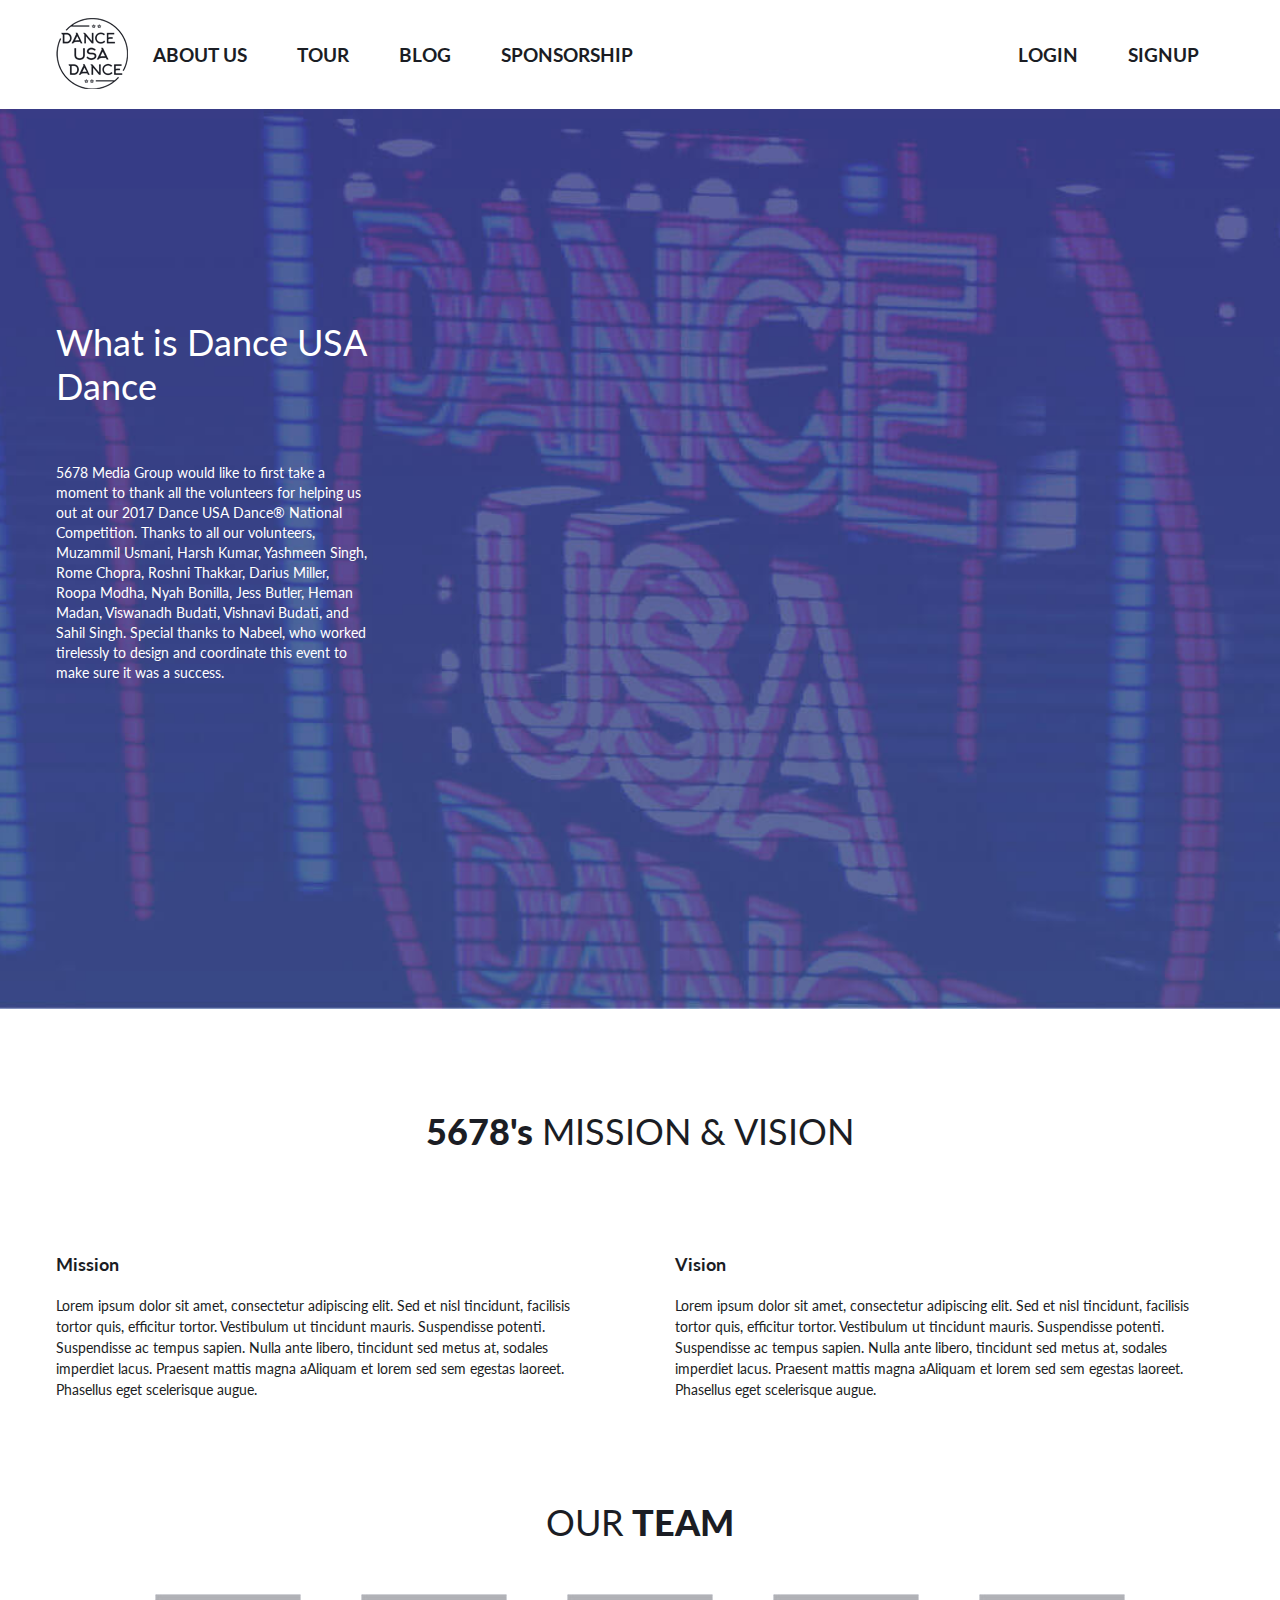
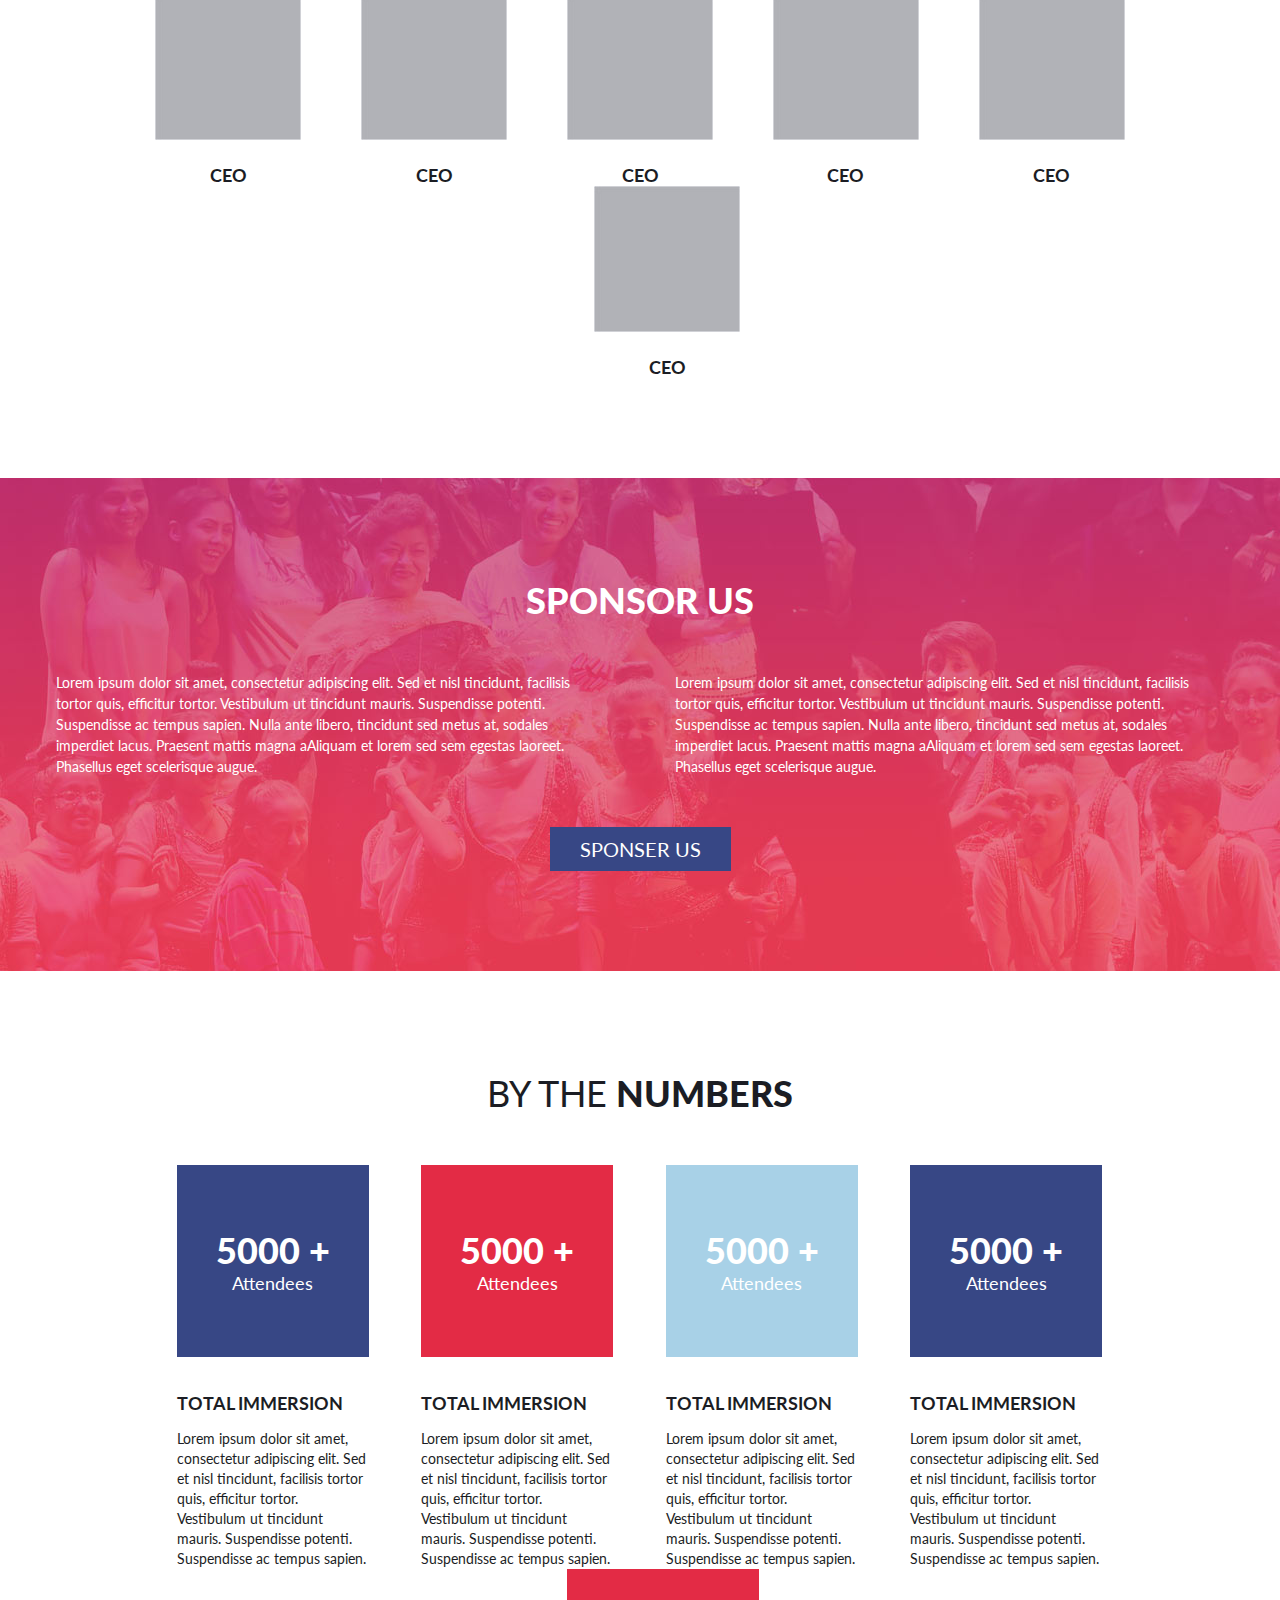
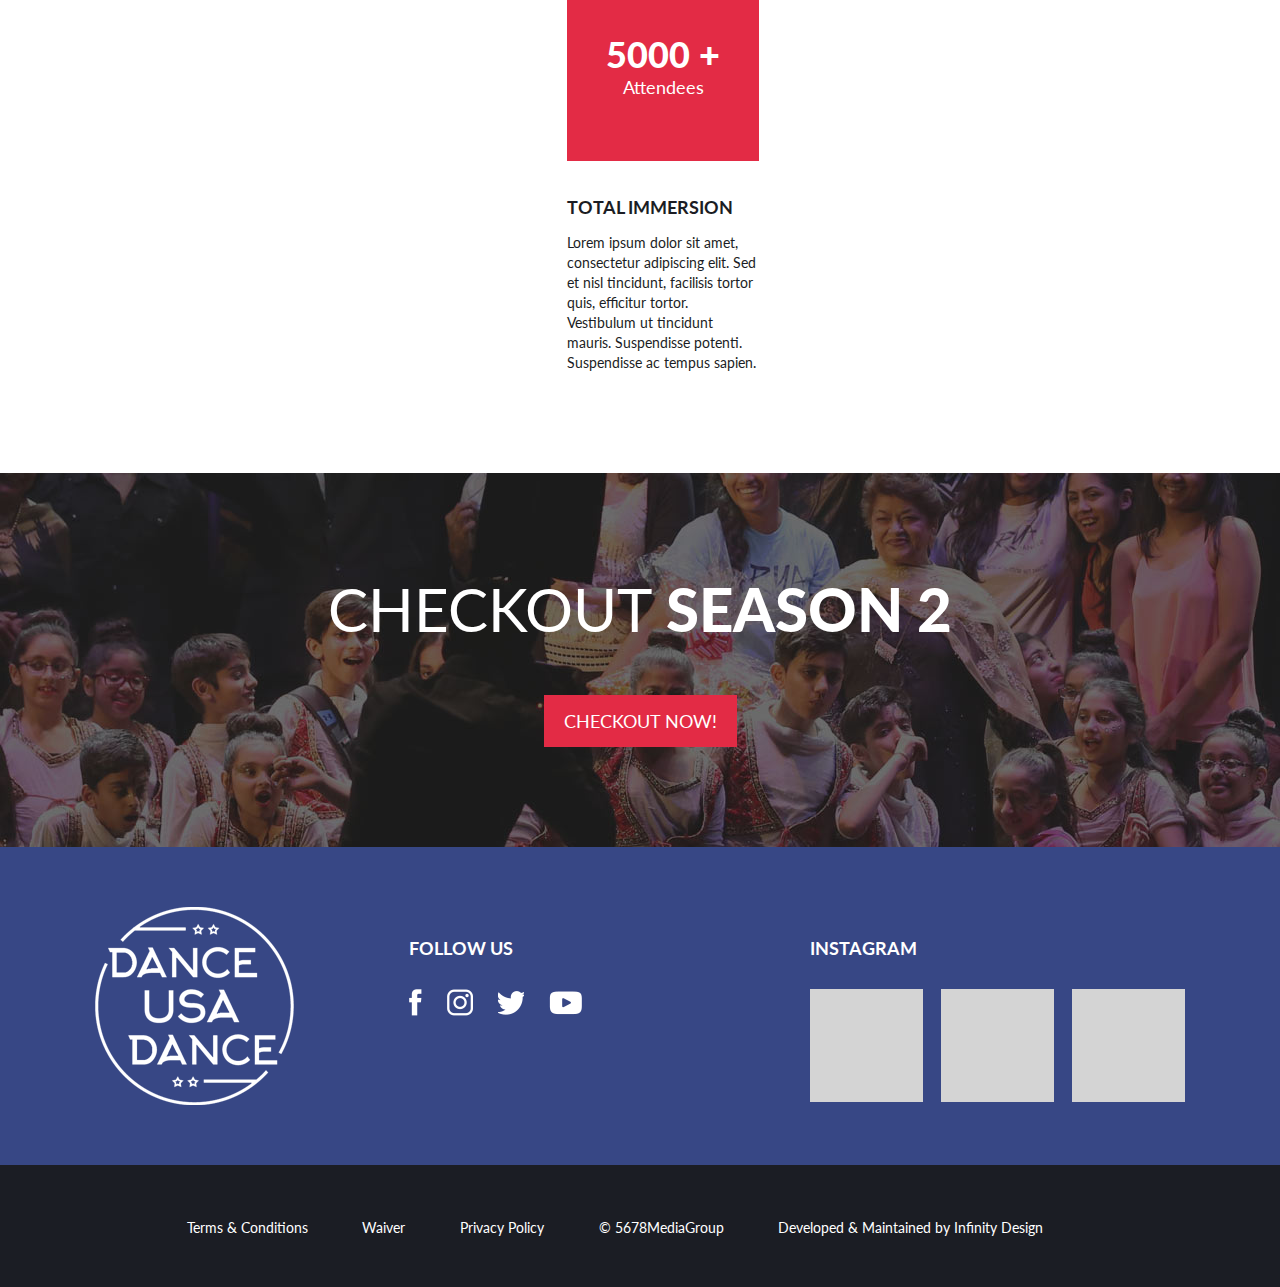
==== commit 9076dd8a: "c" ====
--- a/about_us.html
+++ b/about_us.html
@@ -92,6 +92,10 @@
 								<img src="images/team.jpg">
 								<div class="designation">CEO</div>
 							</li>
+							<li>
+								<img src="images/team.jpg">
+								<div class="designation">CEO</div>
+							</li>
 						</ul>
 					</div>	
 				</div>
--- a/css/style.css
+++ b/css/style.css
@@ -250,7 +250,7 @@
 .abtVideoWrap .txtBlock p{font-size: 14px;line-height: 20px}
 .abtVideoWrap .videoBlock{width: 767px}
 
-.abtWrap .colhalf{width: 46%; font-size: 14px; }
+.abtWrap .colhalf{width: 47%; font-size: 14px; }
 .abtWrap .colhalf p{ line-height: 21px}
 /*------ visionBlock start ----------*/
 .visionWrap{color: #1b1d24;padding-bottom: 100px}
@@ -261,9 +261,9 @@
 
 /*------ ourTeam start ----------*/
 .ourTeam .teamMember {margin-top: 50px}
-.ourTeam .teamMember li{display:inline-block;width: 12.5%; margin-left: 6%;}
+.ourTeam .teamMember li{display:inline-block;width: 12.5%; margin-left: 4.7%;}
 .ourTeam .teamMember li:first-child{margin-left: 0}
-.ourTeam .teamMember li .designation{color: #1b1d24;text-align: center;margin-top: 20px}
+.ourTeam .teamMember li .designation{color: #1b1d24;text-align: center;margin-top: 20px;font-weight: bold;}
 /*------- ourTeam end --------------*/
 
 /*------- sponserUs end --------------*/
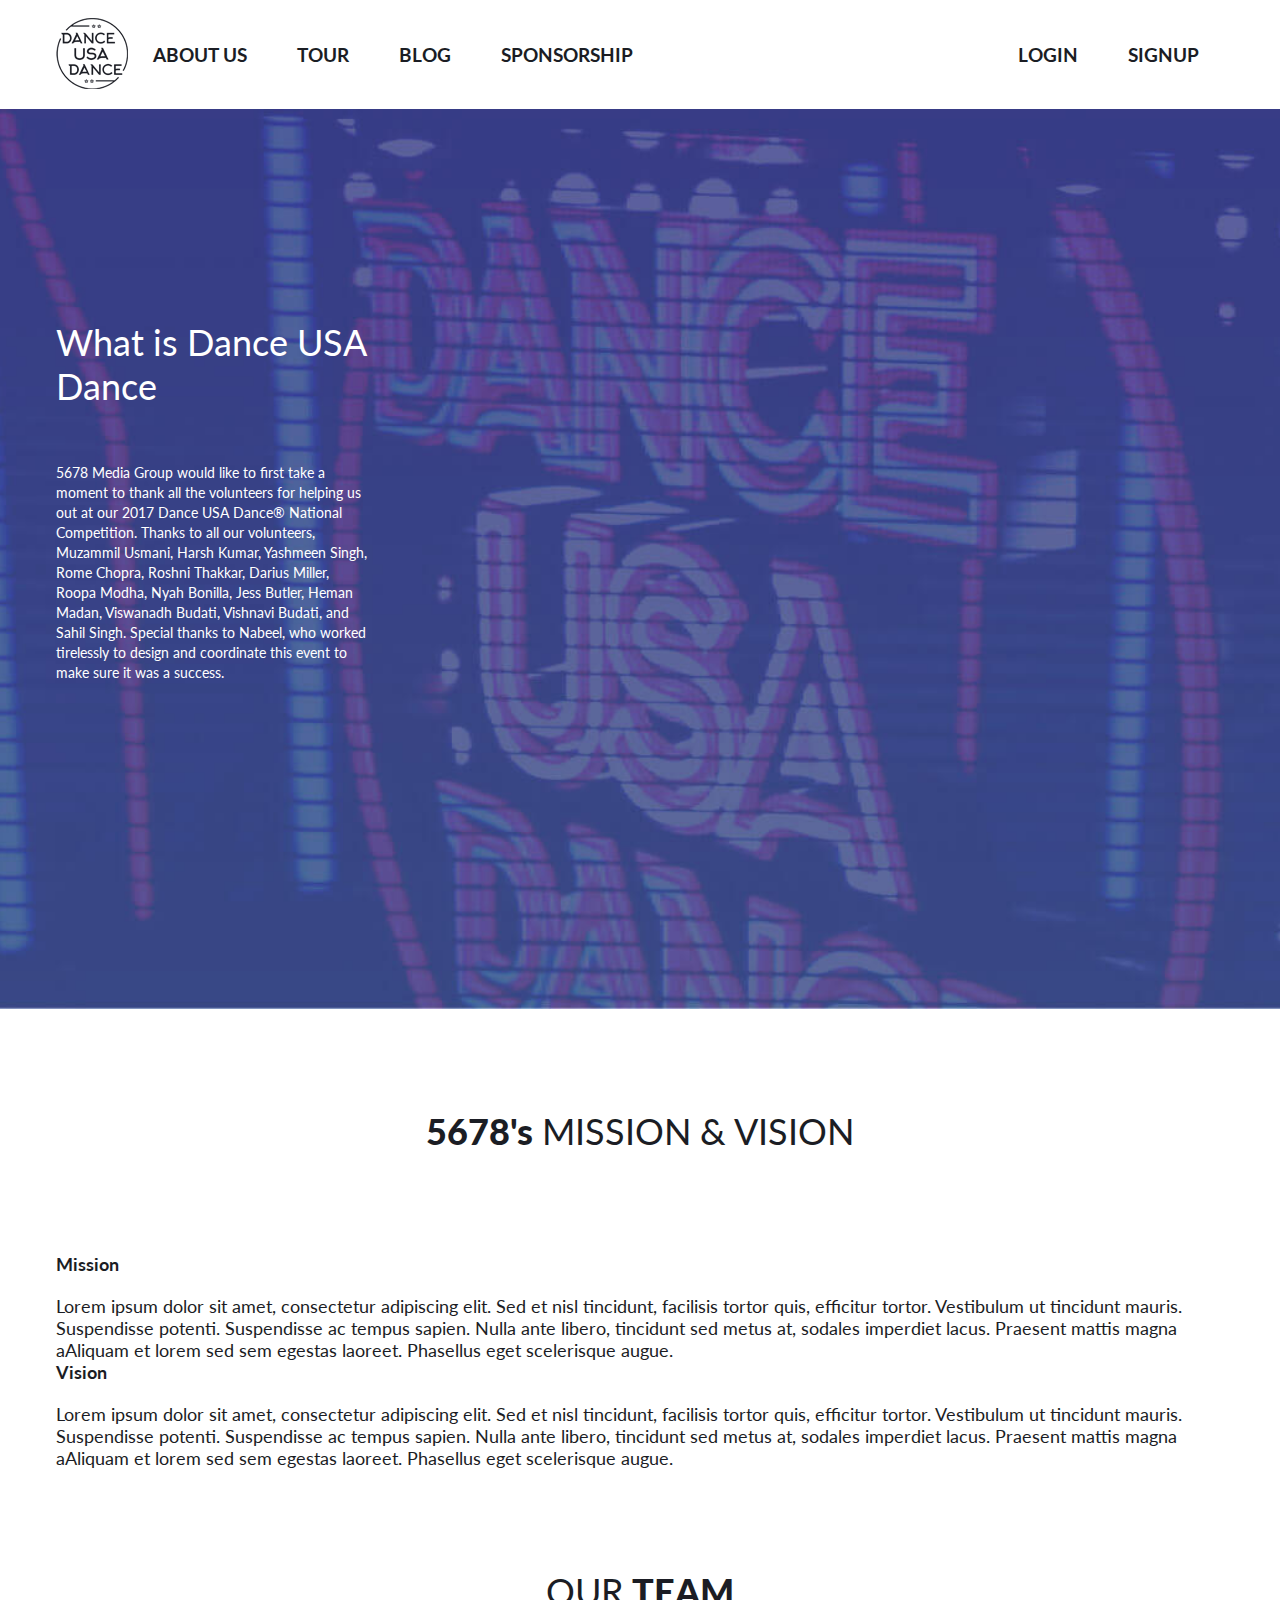
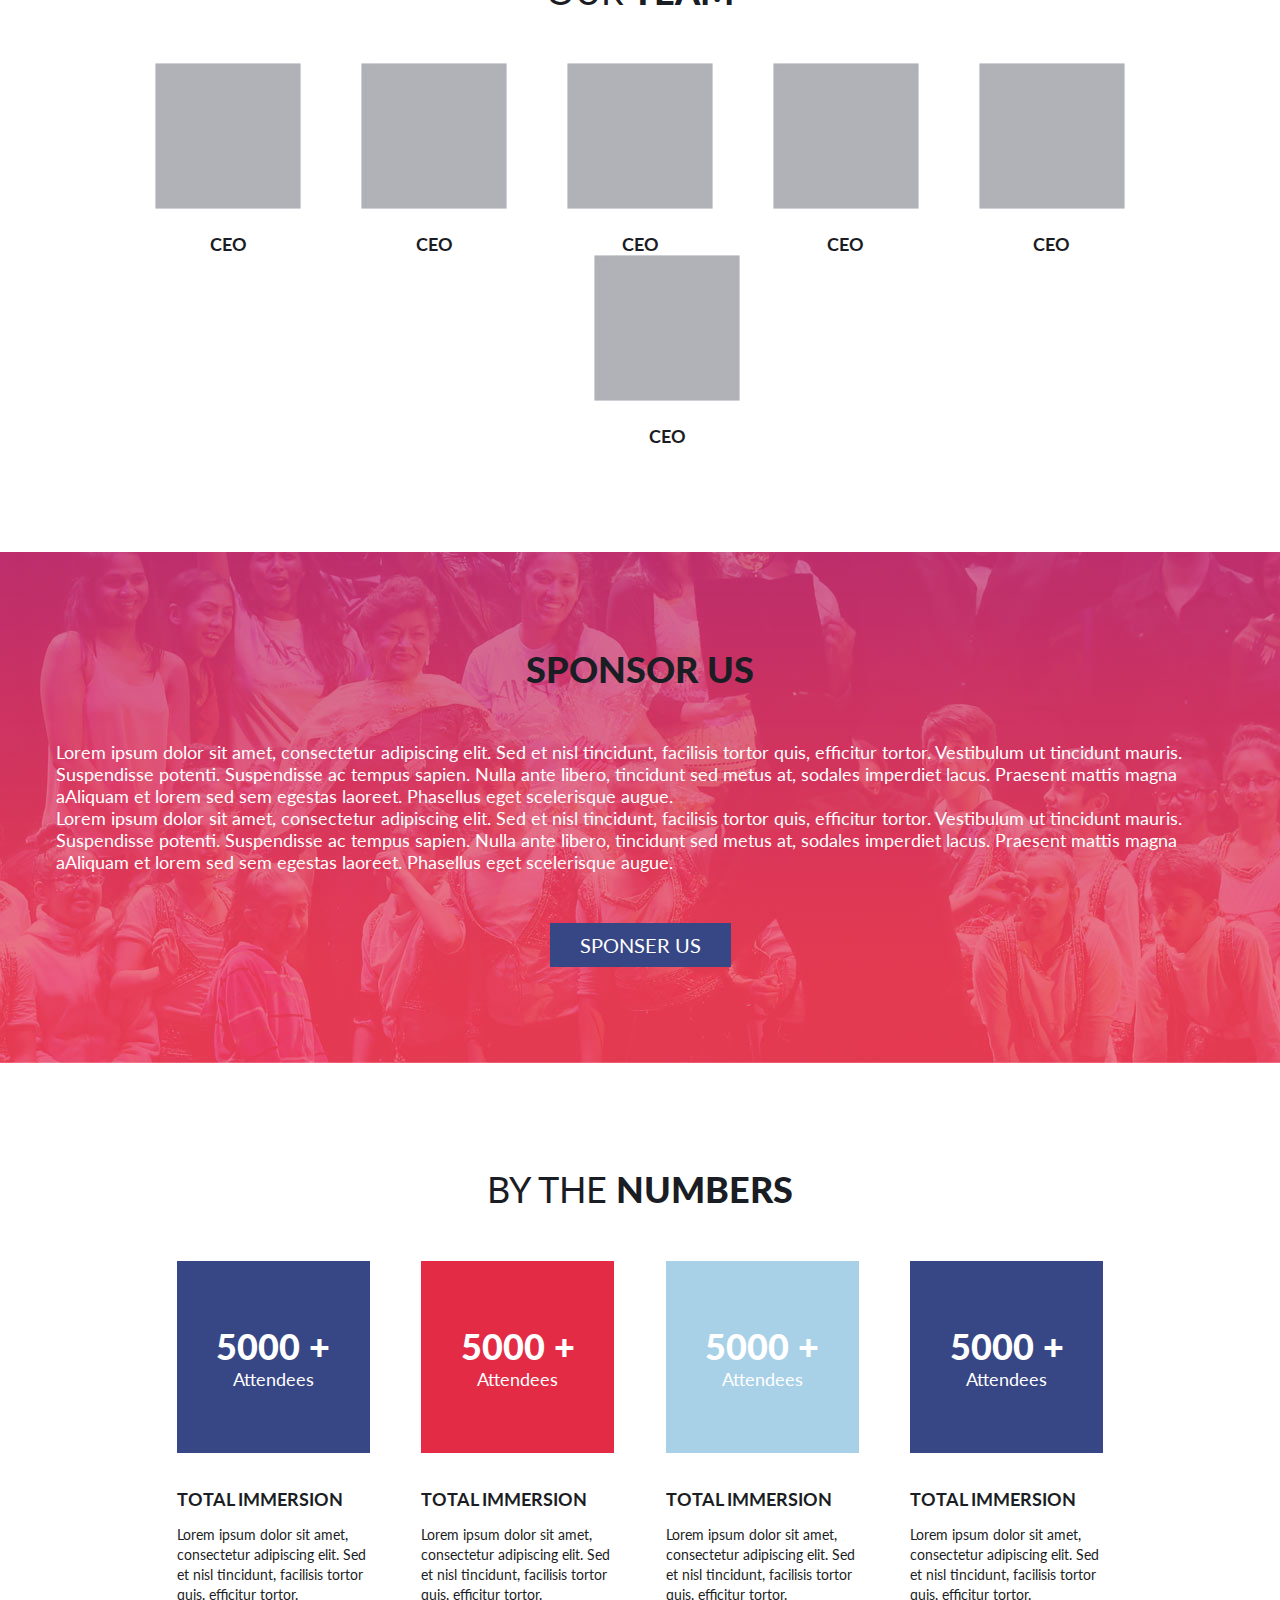
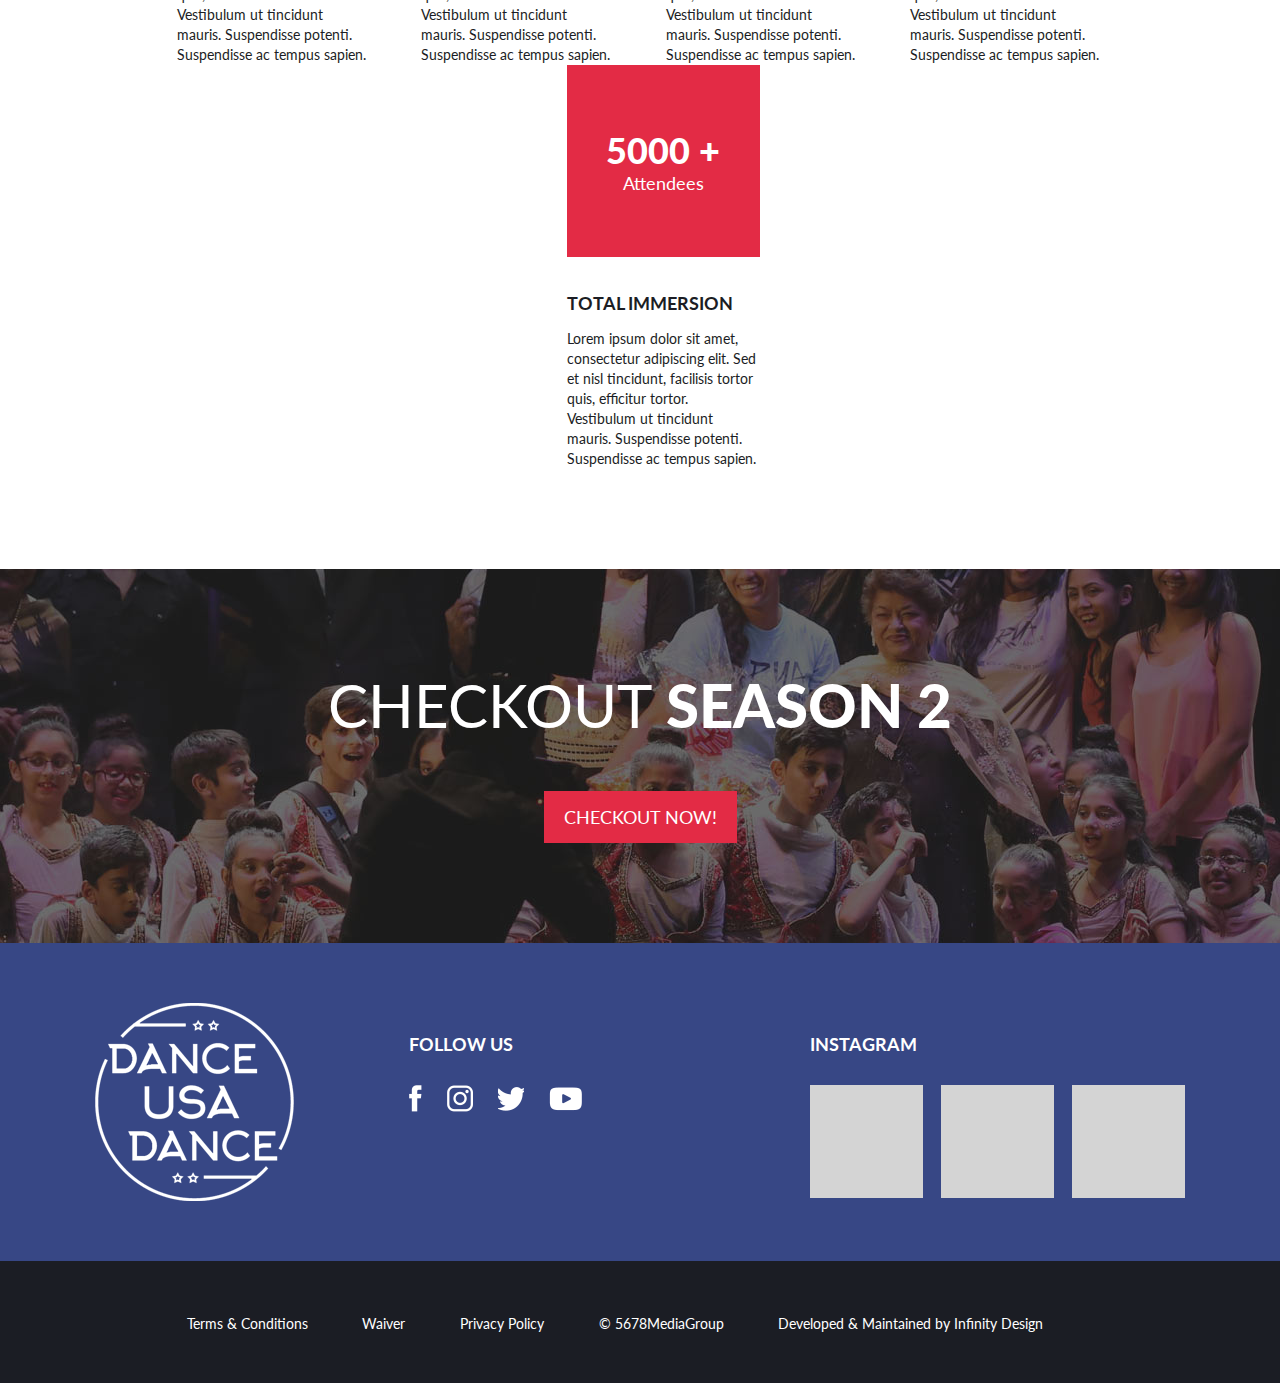
==== commit d22d5963: "c" ====
--- a/about_us.html
+++ b/about_us.html
@@ -116,13 +116,13 @@
 
 				</div>
 
-				<div class="dudNumbers paddTopBtm clearfix">
+				<div class="dudNumbers commonTemp1 paddTopBtm clearfix">
 					<div class="container">
 						<h2 class="headH2 txt-center"><span>BY THE </span> NUMBERS</h2>
-						<ul class="dudNumList mgTop50 txt-center">
-							<li>
-								<div class="numBoxWrap bg1 txt-center">
-									<div class="numWrap">
+						<ul class="dudNumList boxList mgTop50 txt-center">
+							<li>
+								<div class="boxWrap bg1 txt-center">
+									<div class="boxInner">
 										<h2 class="headH2">5000 +</h2>
 										<p>Attendees</p>
 									</div>
@@ -131,8 +131,8 @@
 								<p class="txtcopy txt-left">Lorem ipsum dolor sit amet, consectetur adipiscing elit. Sed et nisl tincidunt, facilisis tortor quis, efficitur tortor. Vestibulum ut tincidunt mauris. Suspendisse potenti. Suspendisse ac tempus sapien.</p>
 							</li>
 							<li>
-								<div class="numBoxWrap bg2 txt-center">
-									<div class="numWrap">
+								<div class="boxWrap bg2 txt-center">
+									<div class="boxInner">
 										<h2 class="headH2">5000 +</h2>
 										<p>Attendees</p>
 									</div>
@@ -141,8 +141,8 @@
 								<p class="txtcopy txt-left">Lorem ipsum dolor sit amet, consectetur adipiscing elit. Sed et nisl tincidunt, facilisis tortor quis, efficitur tortor. Vestibulum ut tincidunt mauris. Suspendisse potenti. Suspendisse ac tempus sapien.</p>
 							</li>
 							<li>
-								<div class="numBoxWrap bg3 txt-center">
-									<div class="numWrap">
+								<div class="boxWrap bg3 txt-center">
+									<div class="boxInner">
 										<h2 class="headH2">5000 +</h2>
 										<p>Attendees</p>
 									</div>
@@ -151,22 +151,22 @@
 								<p class="txtcopy txt-left">Lorem ipsum dolor sit amet, consectetur adipiscing elit. Sed et nisl tincidunt, facilisis tortor quis, efficitur tortor. Vestibulum ut tincidunt mauris. Suspendisse potenti. Suspendisse ac tempus sapien.</p>
 							</li>
 							<li>
-								<div class="numBoxWrap bg1 txt-center">
-									<div class="numWrap">
-										<h2 class="headH2">5000 +</h2>
-										<p>Attendees</p>
-									</div>
-								</div>	
-								<div class="titleTxt txt-left">TOTAL IMMERSION</div>
-								<p class="txtcopy txt-left">Lorem ipsum dolor sit amet, consectetur adipiscing elit. Sed et nisl tincidunt, facilisis tortor quis, efficitur tortor. Vestibulum ut tincidunt mauris. Suspendisse potenti. Suspendisse ac tempus sapien.</p>
-							</li>
-							<li>
-								<div class="numBoxWrap bg2 txt-center">
-									<div class="numWrap">
-										<h2 class="headH2">5000 +</h2>
-										<p>Attendees</p>
-									</div>
-								</div>	
+								<div class="boxWrap bg1 txt-center">
+									<div class="boxInner">
+										<h2 class="headH2">5000 +</h2>
+										<p>Attendees</p>
+									</div>
+								</div>		
+								<div class="titleTxt txt-left">TOTAL IMMERSION</div>
+								<p class="txtcopy txt-left">Lorem ipsum dolor sit amet, consectetur adipiscing elit. Sed et nisl tincidunt, facilisis tortor quis, efficitur tortor. Vestibulum ut tincidunt mauris. Suspendisse potenti. Suspendisse ac tempus sapien.</p>
+							</li>
+							<li>
+								<div class="boxWrap bg2 txt-center">
+									<div class="boxInner">
+										<h2 class="headH2">5000 +</h2>
+										<p>Attendees</p>
+									</div>
+								</div>		
 								<div class="titleTxt txt-left">TOTAL IMMERSION</div>
 								<p class="txtcopy txt-left">Lorem ipsum dolor sit amet, consectetur adipiscing elit. Sed et nisl tincidunt, facilisis tortor quis, efficitur tortor. Vestibulum ut tincidunt mauris. Suspendisse potenti. Suspendisse ac tempus sapien.</p>
 							</li>																					
--- a/css/style.css
+++ b/css/style.css
@@ -54,16 +54,13 @@
 .headH2{color: #1b1d24;font-weight: 900;font-size: 36px;}
 .headH2 span{font-weight: 400}  
 .headH6{color: #1b1d24;font-size: 18px}
-.mgZero{margin:0 !important }
-.paddTopBtm {padding: 100px 0}
-.mgTop100{margin-top: 100px}
-.mgBtm50{margin-bottom: 50px}
-.mgTop50{margin-top: 50px}
 .width100{width: 100%}
 .txtcopy{font-size: 14px;line-height: 20px;color: #1b1d24}
 
-
-.btnPrimary{background: #e32b45;padding: 15px 20px;color: #ffffff;display: inline-block;}
+.btn{color: #ffffff;padding: 15px 25px;text-transform: uppercase;font-weight: 900}
+.btnPrimary{background: #e32b45;padding: 15px 20px;color: #ffffff;display: inline-block; text-transform: uppercase;}
+.btnSecond{background: #1b1d24}
+.inBlock{display: inline-block;}
 /*******************/
 
 
@@ -99,6 +96,30 @@
 .marg-t-20 { margin-top: 42px }
 .pad-0 { padding: 0; }
 /**********/
+
+/*-------- commonTemp1 start --------*/
+/*used in about us and california page */
+.commonTemp1 .bg1{background: #374785}
+.commonTemp1 .bg2{background: #e32b45}
+.commonTemp1 .bg3{background: #a8d1e7}
+.commonTemp1 .boxWrap{width: 100%;height: 192px;display: table;}
+.commonTemp1 .boxInner{display: table-cell;vertical-align: middle;}
+.commonTemp1 .boxInner .headH2, .commonTemp1 .boxInner p{color: #ffffff;}
+.commonTemp1 .boxList li{width: 16.5%;display: inline-block;margin-left: 10%;vertical-align: top;}
+.commonTemp1 .boxList li:first-child{margin-left: 0}
+.commonTemp1 .boxList .titleTxt{text-transform: uppercase;color: #1b1d24;margin: 35px 0 15px;font-weight: bold;}
+
+/*-------- commonTemp1 end --------*/
+
+
+/*-------- commonTemp2 start -------------*/
+/*used in california page and spnsored us */
+.commonTemp2 .headH2{color: #ffffff}
+.commonTemp2 .colhalf{width: 47%; font-size: 14px; }
+.commonTemp2 .colhalf p{ line-height: 21px}
+
+/*-------- commonTemp2 end -------------*/
+
 
 
 /*----- video css start --------*/
@@ -250,8 +271,7 @@
 .abtVideoWrap .txtBlock p{font-size: 14px;line-height: 20px}
 .abtVideoWrap .videoBlock{width: 767px}
 
-.abtWrap .colhalf{width: 47%; font-size: 14px; }
-.abtWrap .colhalf p{ line-height: 21px}
+
 /*------ visionBlock start ----------*/
 .visionWrap{color: #1b1d24;padding-bottom: 100px}
 .visionWrap .headH2{margin-bottom:100px;}
@@ -268,27 +288,40 @@
 
 /*------- sponserUs end --------------*/
 .sponserUs{background: url(../images/sponserBg.jpg) no-repeat center;}
-.sponserUs .headH2{color: #ffffff}
 .sponserUs .sponserBtn{text-transform: uppercase;background: #374785;color: #ffffff;font-size: 20px;padding: 10px 30px ;display: inline-block;}
 /*------- sponserUs end --------------*/
 
-/*----- Numbers css start ---------*/
-.dudNumbers .bg1{background: #374785}
-.dudNumbers .bg2{background: #e32b45}
-.dudNumbers .bg3{background: #a8d1e7}
-.dudNumbers .numBoxWrap{width: 192px;height: 192px;display: table;}
-.dudNumbers .numWrap{display: table-cell;vertical-align: middle;}
-.dudNumbers .numWrap .headH2, .dudNumbers .numWrap p{color: #ffffff;}
-.dudNumbers .dudNumList li{width: 16.5%;display: inline-block;margin-left: 4%}
-.dudNumbers .dudNumList li:first-child{margin-left: 0}
-.dudNumbers .dudNumList .titleTxt{text-transform: uppercase;color: #1b1d24;margin: 35px 0 15px;font-weight: bold;}
-/*----- Numbers css end ---------*/
-
 .season2{background: url(../images/season2bg.jpg) no-repeat center;}
 
+.commonTemp1 .dudNumList li{margin-left:4%;}
 /*---------- about us css end ------------*/
 
 
+
+/*------ california css start -----------*/
+.caliMainBlock {background: url(../images/californiabg.jpg) no-repeat center/cover;display: table;width: 100%; height: 100vh}
+.caliMainBlock .caliTxtWrap{display: table-cell;vertical-align: middle; color: #ffffff; height: 100vh}
+.caliMainBlock .caliTxtWrap .caliImg{margin-right: 50px}
+
+.caliTxtWrap .caliTxt .headH1{margin: 36px 0}
+.caliTxtWrap .caliTxt .divider{width: 100px ;height: 1px; background: #ffffff}
+
+.caliTxtWrap .caliTxt .headH2{color: #ffffff;margin: 50px 0 100px;font-weight: normal;}
+
+.caliTxtWrap .presentBy .zeeTv{background: url(../images/zee.png) no-repeat left center;width: 90px;height: 75px;
+    border-right: 2px solid #ffffff; padding: 60px 0;}
+.caliTxtWrap .presentBy .mediaGroup{background: url(../images/5676mdia.png) no-repeat  center;width: 160px ;height: 120px}
+
+.joinDud{background: #1b1d24}
+.joinDud .btnPrimary{padding: 16px 50px}
+
+.californiaPage .dudProcess li{width: 18%}
+/*------ california css end -----------*/
+
+
+/*---------- sponsor us page css start ------------*/
+.spnsorBg{background: url(../images/sponsorbg.jpg) center/cover;}
+/*---------- sponsor us page css end ------------*/
 
 
 
@@ -308,4 +341,12 @@
 .btmFooter{background: #1b1d24;padding: 50px 0}
 .btmFooter a{font-size: 14px; color: #fff; margin-right: 50px}
 
-/*---------------footer css end-------------------*/+/*---------------footer css end-------------------*/
+
+/******common margin padding*****/
+.mgZero{margin:0 !important }
+.paddTopBtm {padding: 100px 0}
+.pad-tb-15 { padding: 15px 55px}
+.mgTop100{margin-top: 100px}
+.mgBtm50{margin-bottom: 50px}
+.mgTop50{margin-top: 50px}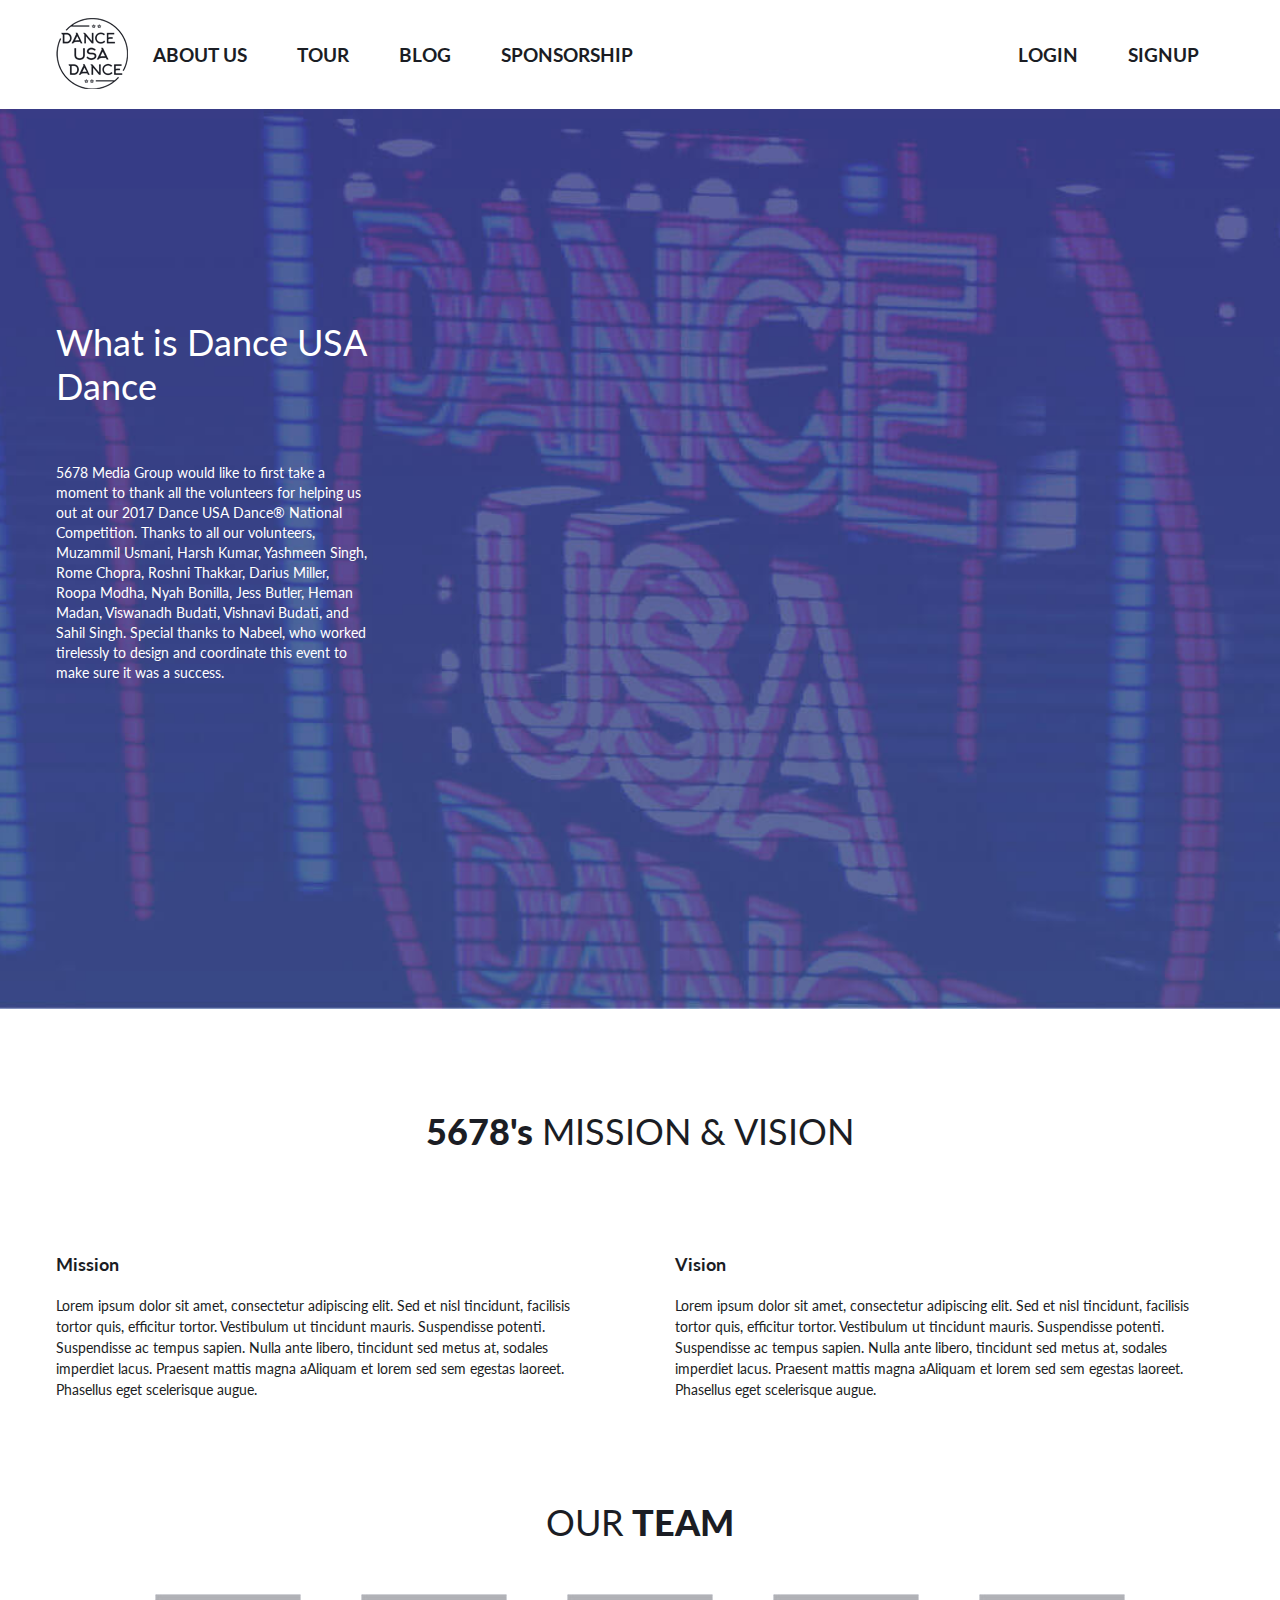
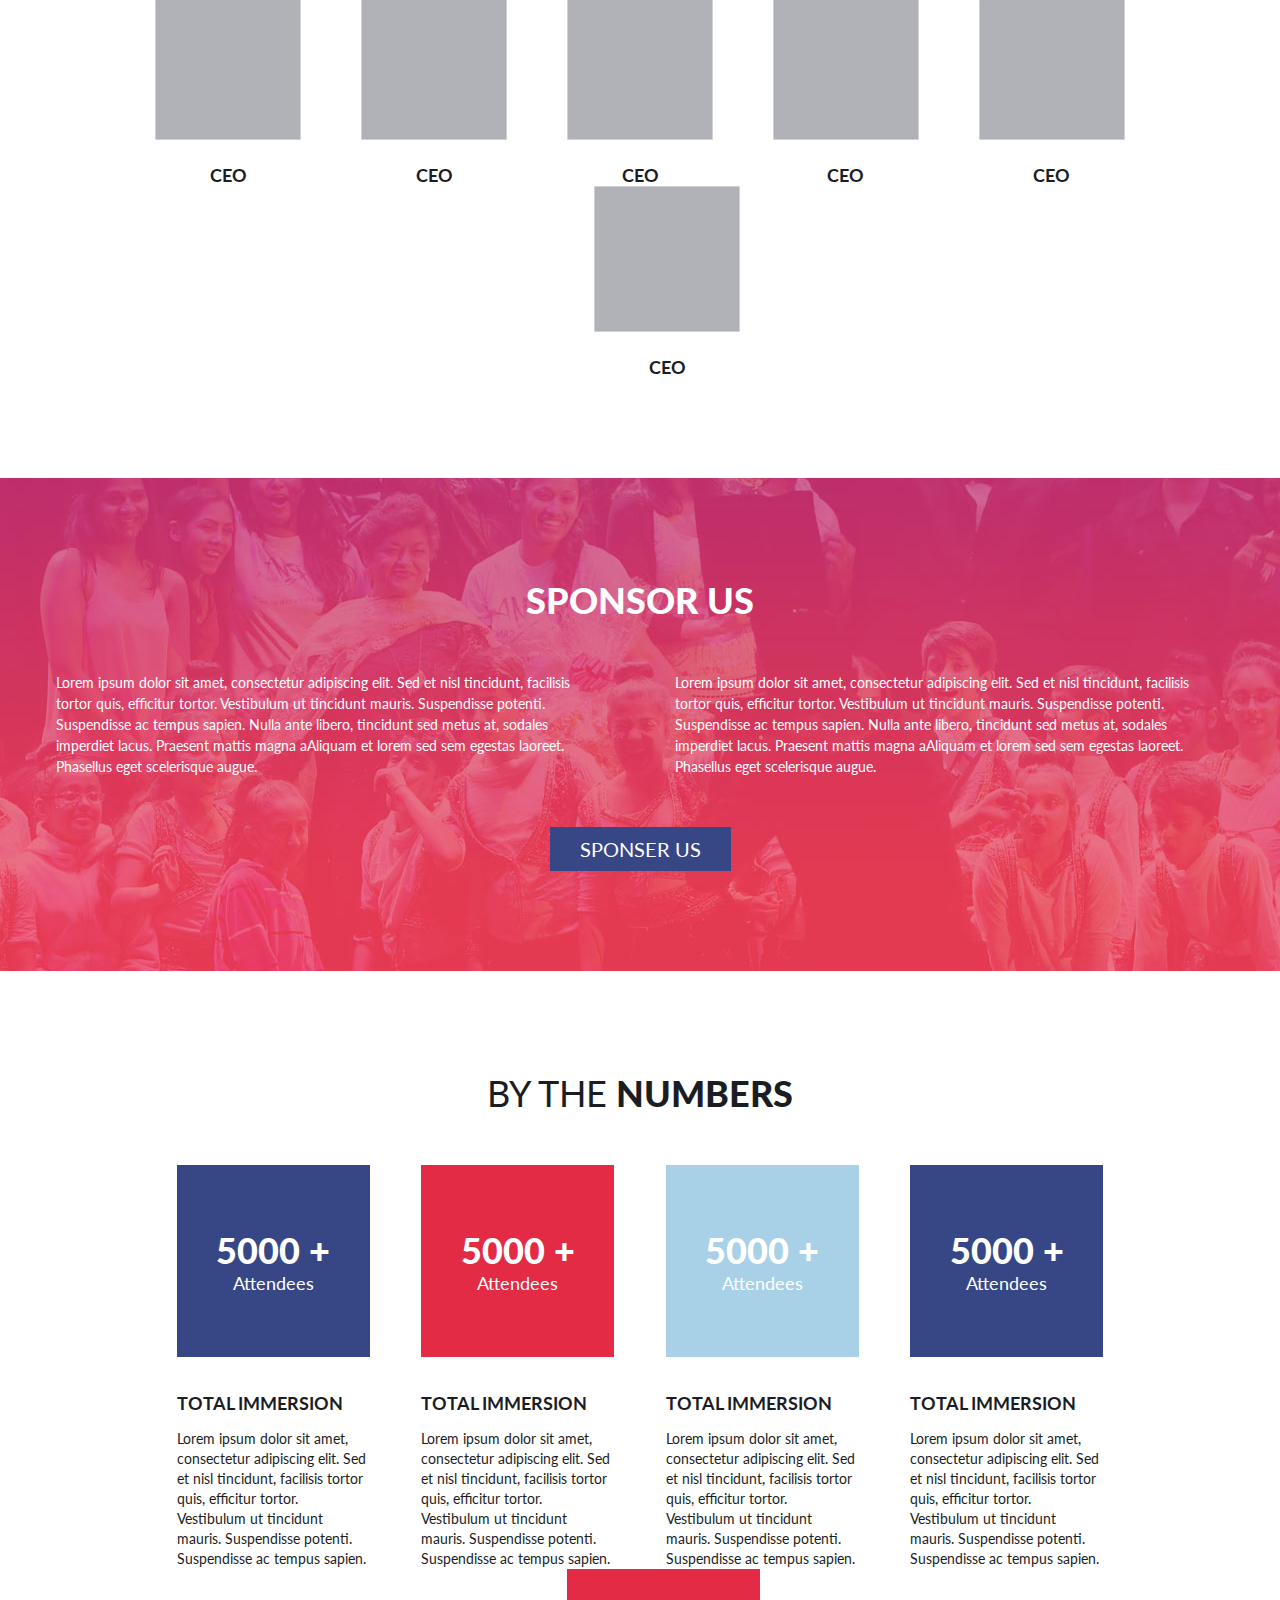
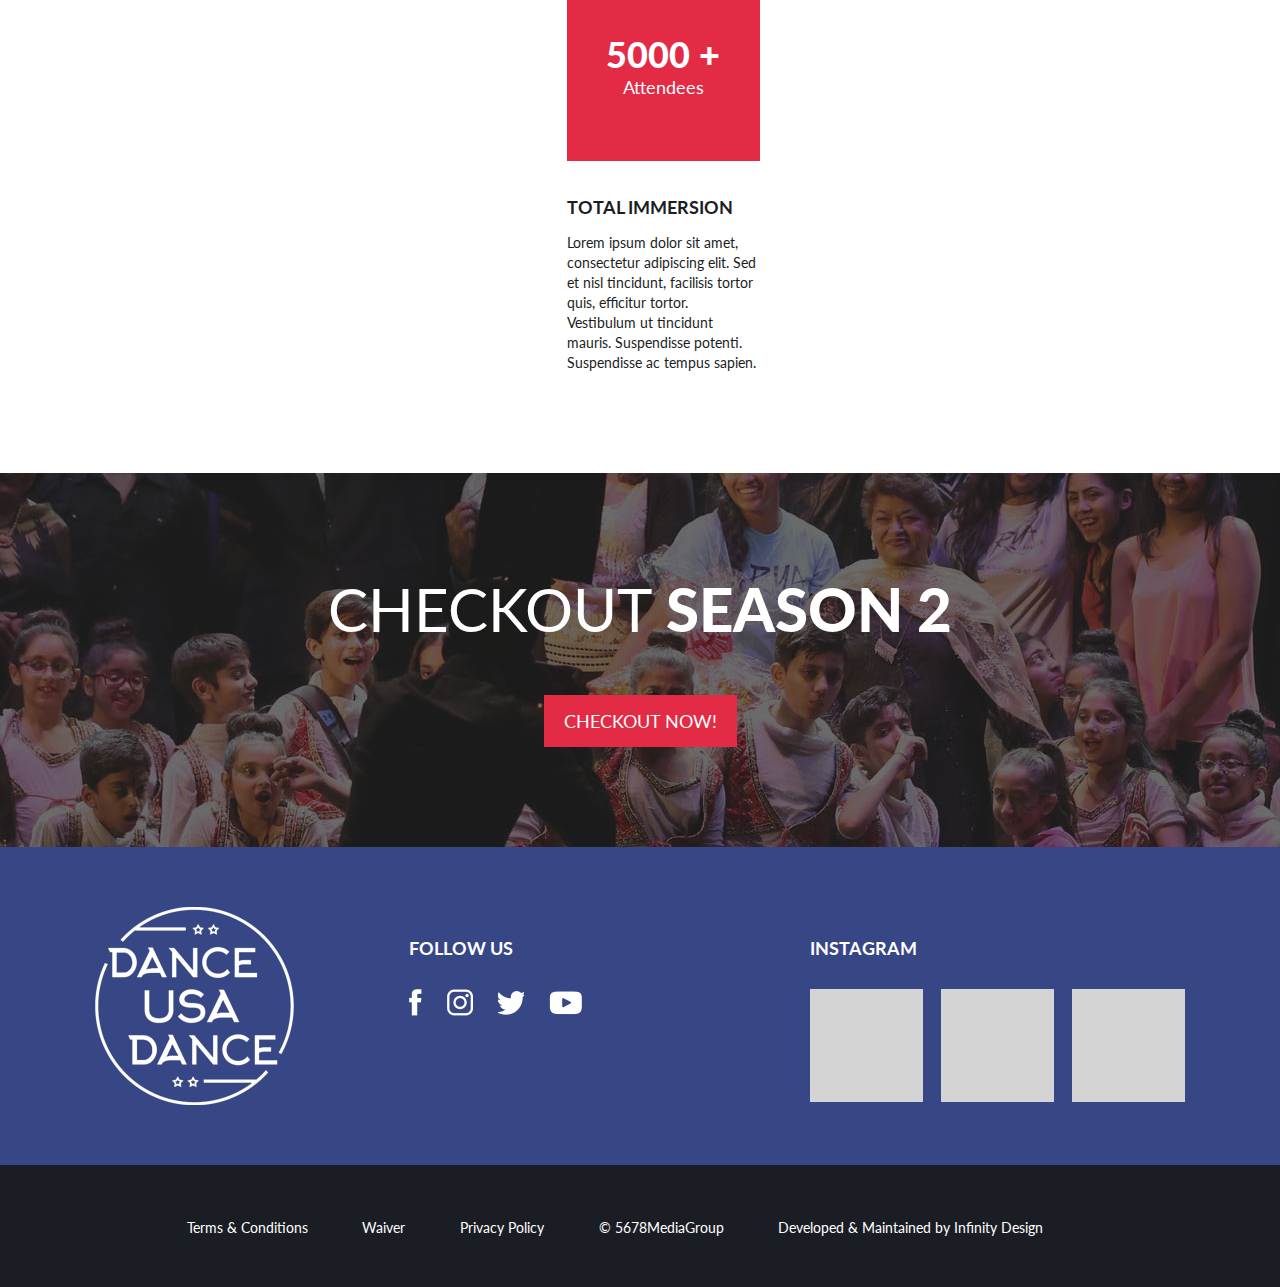
==== commit 600fe0a5: "c" ====
--- a/about_us.html
+++ b/about_us.html
@@ -53,8 +53,8 @@
 			<!-- abtVideoWrap end -->
 
 
-			<section class=" abtWrap mgTop100 clearfix">
-				<div class="visionWrap clearfix">
+			<section class=" abtWrap  mgTop100 clearfix">
+				<div class="commonTemp2 visionWrap  clearfix">
 					<h2 class="headH2 txt-center">5678's <span>MISSION & VISION</span></h2>
 					<div class="container">
 						<div class="colhalf fl">
@@ -100,7 +100,7 @@
 					</div>	
 				</div>
 
-				<div class="sponserUs paddTopBtm  mgTop100 clearfix">
+				<div class="sponserUs commonTemp2 paddTopBtm  mgTop100 clearfix">
 					<h2 class="headH2 mgBtm50 txt-center">SPONSOR US</span></h2>
 
 					<div class="container">
--- a/css/style.css
+++ b/css/style.css
@@ -5,7 +5,7 @@
 .clearfix:after {clear: both}
 .clearfix {zoom: 1}
 html{height: 100%}
-body{-webkit-text-size-adjust:100%;font-family: 'Lato', sans-serif, arial; font-size:18px;color: #ffffff;  }
+body{-webkit-text-size-adjust:100%;font-family: 'Lato', sans-serif, arial; font-weight: 400; font-size:18px;color: #ffffff;  }
 li{list-style: none;}
 a{text-decoration: none; outline: none}
 a:hover{cursor: pointer}
@@ -113,7 +113,7 @@
 
 
 /*-------- commonTemp2 start -------------*/
-/*used in california page and spnsored us */
+/*used in california page and spnsored us , about us page */
 .commonTemp2 .headH2{color: #ffffff}
 .commonTemp2 .colhalf{width: 47%; font-size: 14px; }
 .commonTemp2 .colhalf p{ line-height: 21px}
@@ -124,6 +124,7 @@
 
 /*----- video css start --------*/
 .videoWrap{padding:80px 0;}
+.videoWrap.pad-t-0 { padding: 0 0 80px }
 .videoWrap .headH2{margin-bottom: 30px}
 .videoWrap .videoCnt .videoBlock{width: 375px; height: auto;display: inline-block;
 margin: 20px 20px 0 0;color: #606060;}
@@ -177,10 +178,20 @@
 
 
 /*-----sameer------*/
-  /******2018 page tour******/
+  /******tour******/
   .heading_h1 { color: #1b1d24; font-weight: 900; font-size: 36px; text-align: center;}
   .homeBaner.tourpanel { background: #edf0f3; padding: 69px 0 0 }
   .tourmap { background: url(../images/2018map.png) no-repeat 0 0; height: 722px; background-size: 100% }
+  .contest{background: url(../images/contestbg.jpg) no-repeat center;}
+  .whitecolor { color: #fff }
+  .judgespanel { background: #9ec1dd; padding: 120px 0}
+  .judgecol li { width:31%; margin-right: 30px; float: left;}
+  .judgecol li:last-child { margin-right:0; }
+  .judgecol li .colj {background: #1a1d24;  height: 340px; float: left; position: relative; width: 100% }
+  .judgname {padding: 10px 0px 10px 10px; font-size: 22px; font-weight: 900; font-style: italic; color: #fff;
+    border-right: 50px solid transparent; border-bottom: 70px solid #e32b45; width: 80%;position: absolute;
+    bottom: 0;}
+      .judgname > span { position: absolute; top: 44px; left: 32px;}
   /************/
 
   /******homepage***/
@@ -274,7 +285,7 @@
 
 /*------ visionBlock start ----------*/
 .visionWrap{color: #1b1d24;padding-bottom: 100px}
-.visionWrap .headH2{margin-bottom:100px;}
+.visionWrap .headH2{margin-bottom:100px;color: #1b1d24}
 .visionWrap .headH6{margin-bottom: 20px}
 
 /*------- visionBlock end --------------*/
@@ -346,7 +357,9 @@
 /******common margin padding*****/
 .mgZero{margin:0 !important }
 .paddTopBtm {padding: 100px 0}
-.pad-tb-15 { padding: 15px 55px}
+.pad-55 { padding: 15px 55px}
+.padd-tb-50 {margin: 50px 0}
 .mgTop100{margin-top: 100px}
 .mgBtm50{margin-bottom: 50px}
-.mgTop50{margin-top: 50px}+.mgTop50{margin-top: 50px}
+.marg-tb-50 {margin: 50px 0}